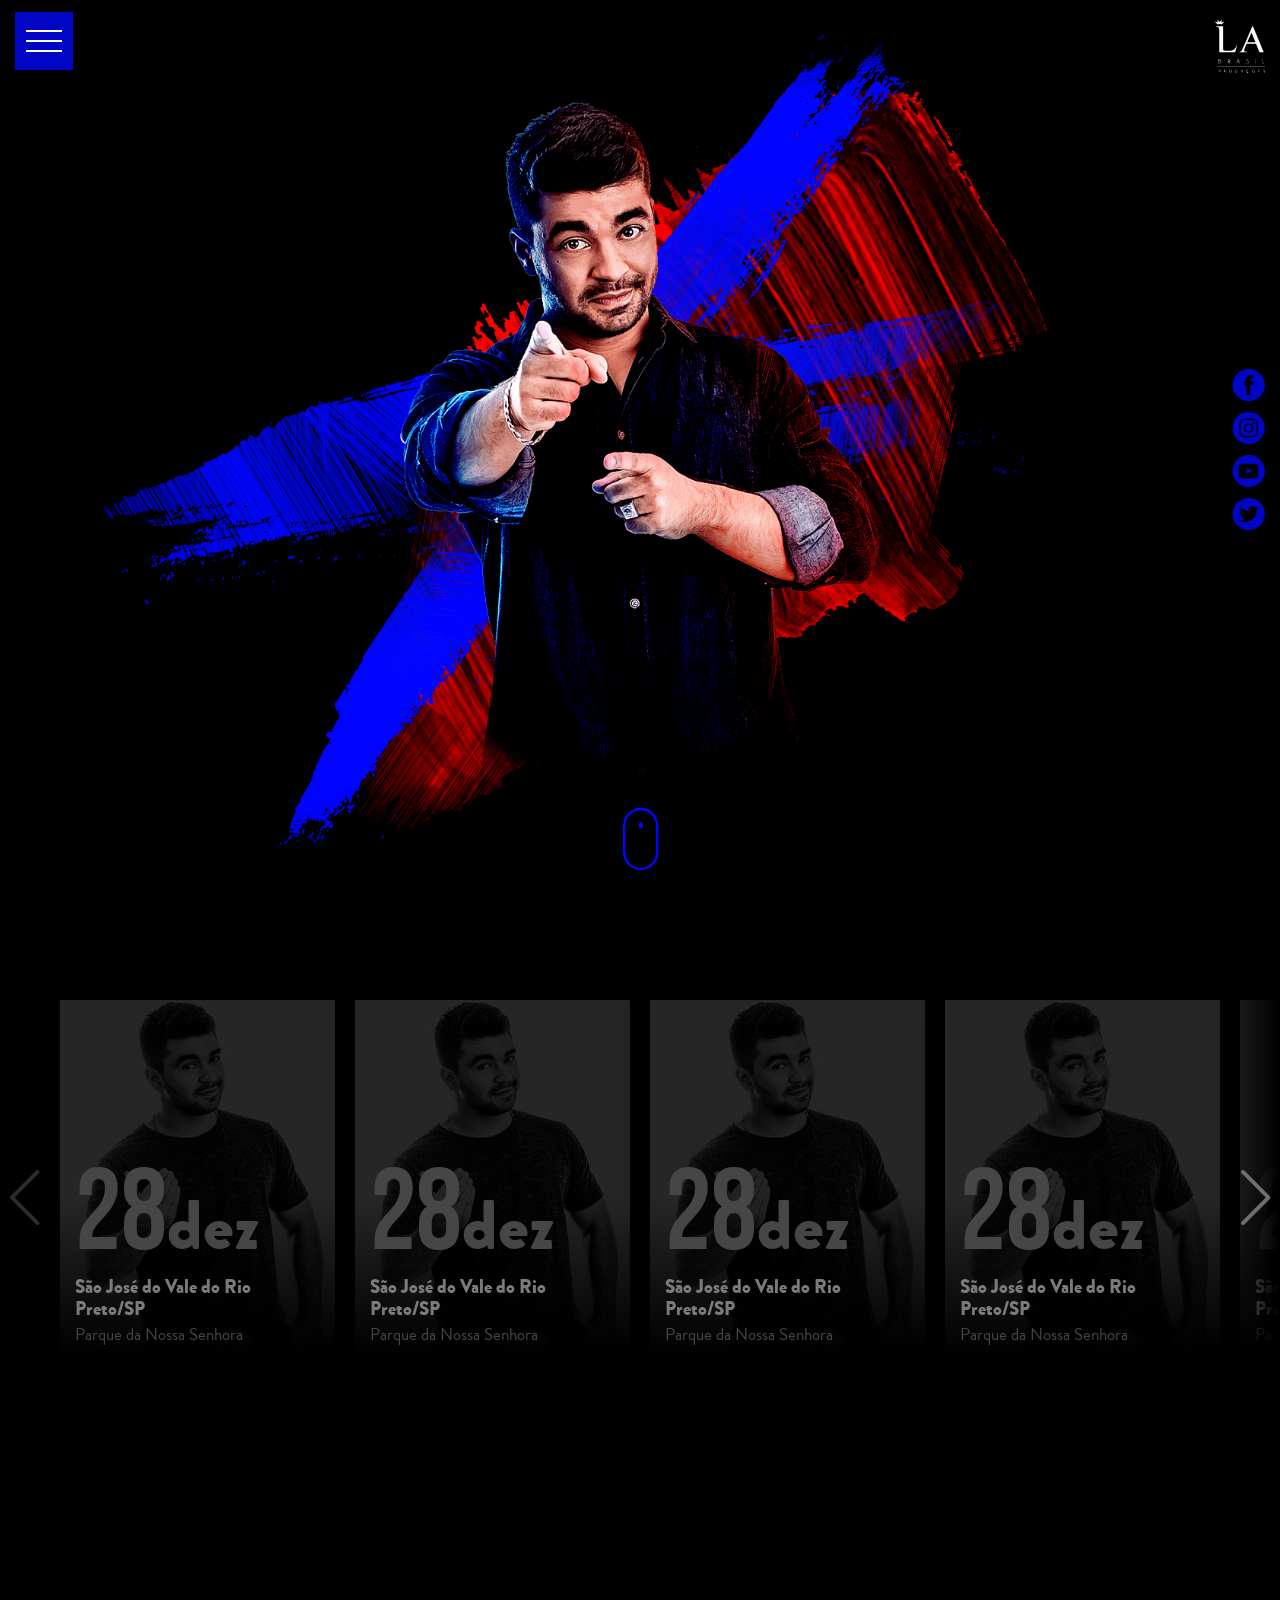
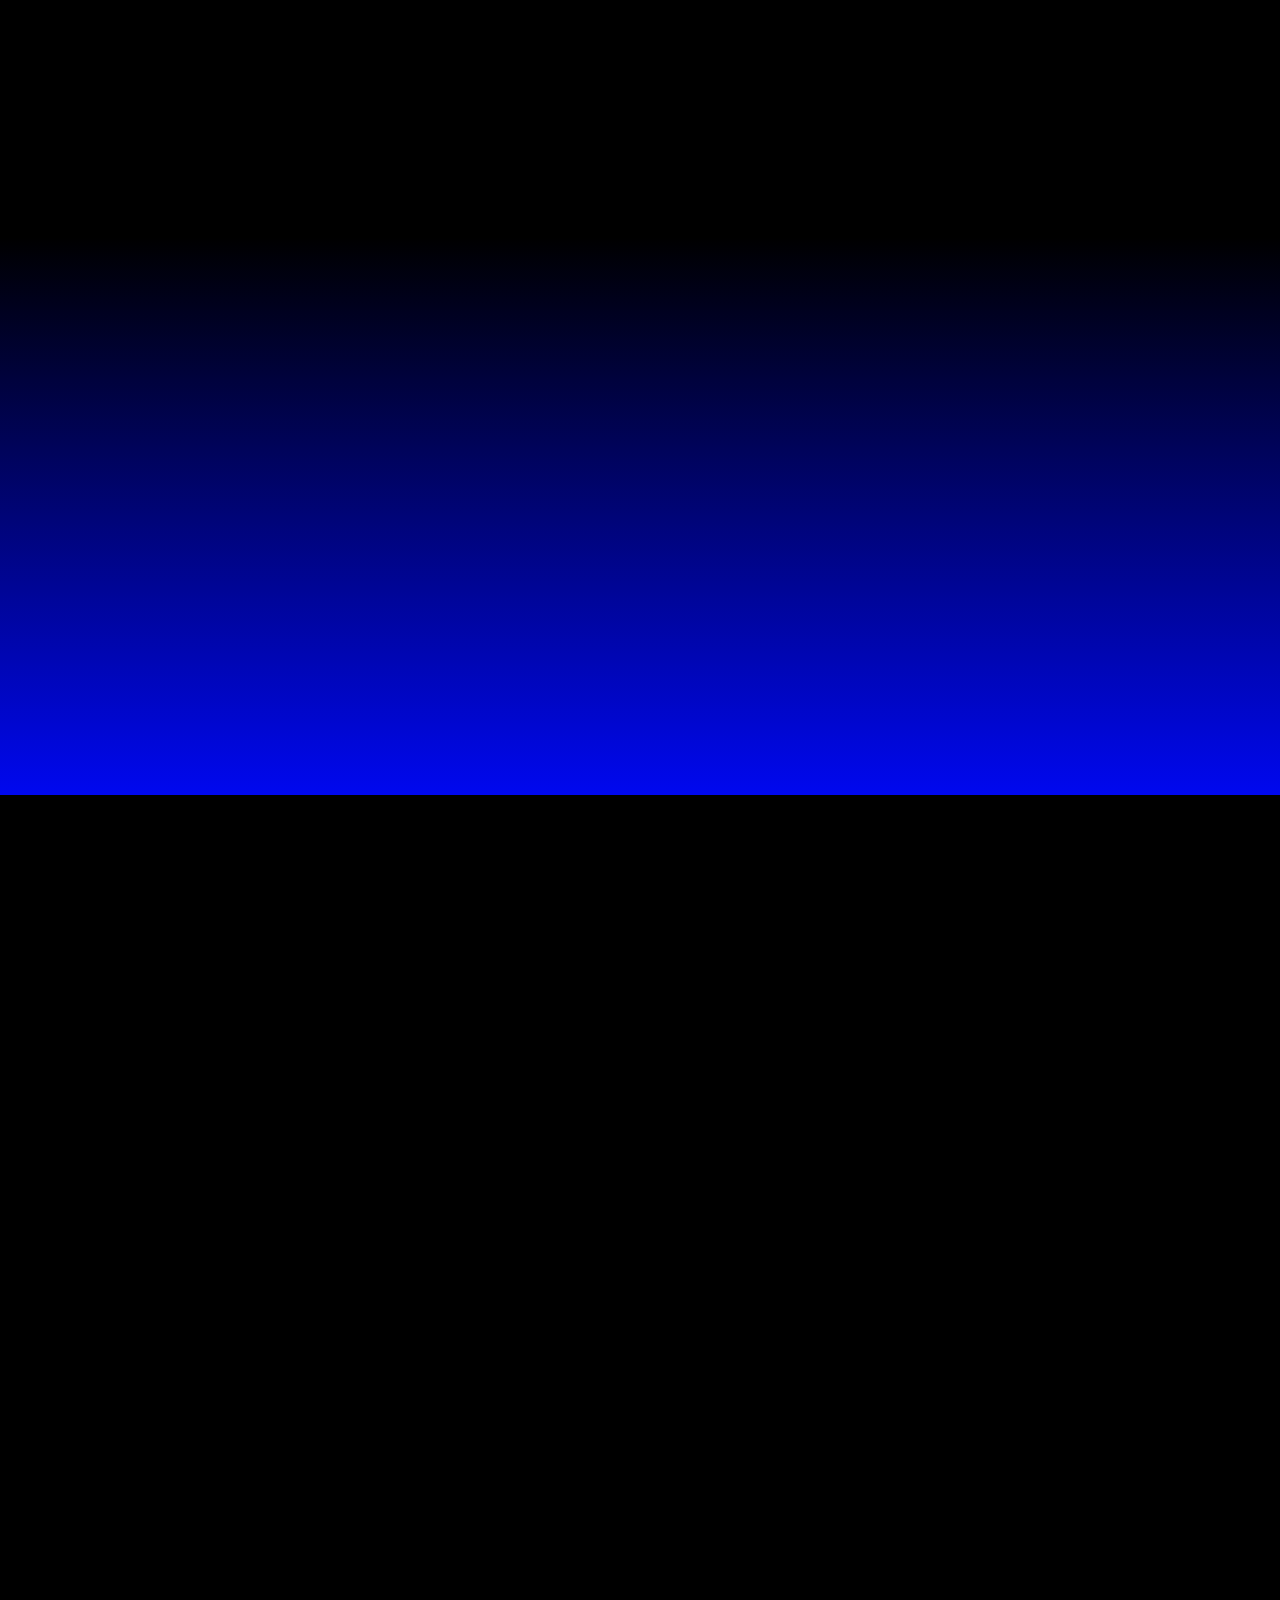
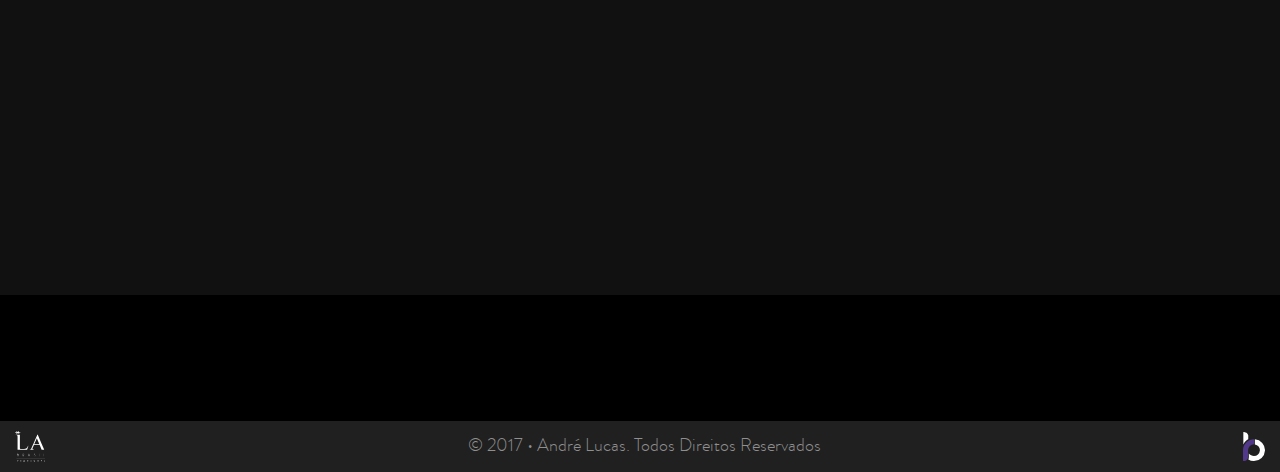
==== andre-lucas/index.html @ 820195cc "test" ====
<!DOCTYPE html>
<html lang="pt-br" itemscope itemtype="http://schema.org/WebPage">
  <head>
    <meta charset="utf-8">
    <meta http-equiv="X-UA-Compatible" content="IE=edge">
    <meta name="viewport" content="width=device-width, initial-scale=1, maximum-scale=1, minimum-scale=1, minimal-ui">
    <title>André Lucas </title>
    <meta name="description" content="Acesse e confira o novo site do André Lucas, aqui você encontra a agenda de shows, fotos, vídeos, músicas e muito mais!">
    <meta name="author" content="Abraham Carvalho">
    <meta name="generator" content="Acesse e confira o novo site do André Lucas, aqui você encontra a agenda de shows, fotos, vídeos, músicas e muito mais!">
    <meta property="og:type" content="website">
    <meta property="og:title" content="André Lucas">
    <meta property="og:description" content="Acesse e confira o novo site do André Lucas, aqui você encontra a agenda de shows, fotos, vídeos, músicas e muito mais!">
    <meta property="og:url" content="http://www.andrelucas.com.br">
    <meta property="og:image" content="http://www.andrelucas.com.br/assets/images/social.jpg">
    <meta property="twitter:card" content="summary_large_image">
    <meta property="twitter:title" content="André Lucas">
    <meta property="twitter:description" content="Acesse e confira o novo site do André Lucas, aqui você encontra a agenda de shows, fotos, vídeos, músicas e muito mais!">
    <meta property="twitter:url" content="http://www.andrelucas.com.br">
    <meta property="twitter:image" content="http://www.andrelucas.com.br/assets/images/social.jpg">
    <meta itemprop="name" content="André Lucas">
    <meta itemprop="description" content="Acesse e confira o novo site do André Lucas, aqui você encontra a agenda de shows, fotos, vídeos, músicas e muito mais!">
    <meta itemprop="image" content="http://www.andrelucas.com.br/assets/images/social.jpg">
    <link href="assets/images/touch/apple-touch-icon.png" rel="apple-touch-icon" sizes="180x180">
    <link href="assets/images/touch/favicon-32x32.png" rel="icon" type="image/png" sizes="32x32">
    <link href="assets/images/touch/favicon-194x194.png" rel="icon" type="image/png" sizes="194x194">
    <link href="assets/images/touch/android-chrome-192x192.png" rel="icon" type="image/png" sizes="192x192">
    <link href="assets/images/touch/favicon-16x16.png" rel="icon" type="image/png" sizes="16x16">
    <link href="assets/images/touch/safari-pinned-tab.svg" rel="mask-icon" color="#202020">
    <link href="manifest.json" rel="manifest">
    <meta name="msapplication-TileColor" content="#202020">
    <meta name="msapplication-tap-highlight" content="no">
    <meta name="msapplication-config" content="browserconfig.xml">
    <meta name="msapplication-TileImage" content="assets/images/touch/mstile-144x144.png">
    <meta name="theme-color" content="#202020">
    <meta name="application-name" content="André Lucas">
    <meta name="mobile-web-app-capable" content="yes">
    <meta name="format-detection" content="date=no">
    <meta name="format-detection" content="email=no">
    <meta name="format-detection" content="address=no">
    <meta name="format-detection" content="telephone=no">
    <meta name="apple-mobile-web-app-title" content="André Lucas">
    <meta name="apple-mobile-web-app-capable" content="yes">
    <meta name="apple-mobile-web-app-status-bar-style" content="black-translucent">
    <meta name="skype_toolbar" content="skype_toolbar_parser_compatible">
    <link href="assets/stylesheets/application.css" rel="stylesheet">
    <script type="application/ld+json">
      {
        "@context": "http://www.schema.org",
        "@type": "WebSite",
        "name": "André Lucas",
        "alternateName": "André Lucas",
        "url": "http://www.andrelucas.com.br"
      }
    </script>
  </head>
  <body>
    <h1 class="hidden">André Lucas</h1>
    <div class="alert"></div>
    <div class="navigation">
      <div class="navigation-menu"><span></span></div>
    </div>
    <header class="header">
      <div class="header__container">
        <nav>
          <h2 class="hidden">Menu</h2>
          <ul class="header-menu">
            <li><a class="header-menu__item" href="#hero">Início</a></li>
            <li><a class="header-menu__item" href="#agenda">Agenda</a></li>
            <li><a class="header-menu__item" href="#videos">Vídeos</a></li>
            <li><a class="header-menu__item" href="#musics">Músicas</a></li>
            <li><a class="header-menu__item" href="#about">Biografia</a></li>
            <li><a class="header-menu__item" href="#contact">Contato</a></li>
          </ul>
        </nav>
      </div>
    </header>
    <main class="main">
      <div class="hero" id="hero">
        <div class="hero__scroll icon-mouse"></div>
        <div class="hero__container">
          <div class="hero-partners wow fadeInDown"><a class="hero-partners__item" href="http://labrasilproducoes.com.br" target="_blank" title="LA Brasil Produções"><img src="assets/images/partners/la-brasil.svg" alt="LA Brasil Produções"></a></div>
          <div class="hero-social"><a class="hero-social__item icon-facebook-circle wow fadeInUp" href="https://www.facebook.com/AndreLucasOfficial" target="_blank" title="Facebook" data-wow-delay="200ms"></a><a class="hero-social__item icon-instagram-circle wow fadeInUp" href="https://www.instagram.com/andrelucascantor" target="_blank" title="Instagram" data-wow-delay="400ms"></a><a class="hero-social__item icon-youtube-play-circle wow fadeInUp" href="https://www.youtube.com/channel/UCBzSeNmkAx7mIOYJXDT1AiQ" target="_blank" title="Youtube" data-wow-delay="600ms"></a><a class="hero-social__item icon-twitter-circle wow fadeInUp" href="https://twitter.com/andrelucascantor" target="_blank" title="Twitter" data-wow-delay="800ms"></a></div>
          <div class="hero__scene" id="hero-scene"><img class="hero__avatar" src="assets/images/hero/hero-avatar.png" alt="André Lucas">
            <svg class="hero__logo" xmlns="http://www.w3.org/2000/svg" viewBox="0 0 354.62 150">
              <path d="M52,68.16V14c0-.26,0-.51,0-.77s.15-.57.54-.57l6.57.11c.4,0,.55.33.73.59q3.66,5.26,7.3,10.54l23.4,33.81a1.33,1.33,0,0,0,.51.56V13.92c0-1.15,0-1.15,1.16-1.15,2.5,0,5,0,7.49,0,.64,0,.84.19.84.84q0,31.88,0,63.75c0,.61-.18.83-.79.82q-3-.06-5.89,0a1.51,1.51,0,0,1-1.43-.75Q87.74,70.52,83,63.64L62,33.28c-.07-.11-.16-.22-.34-.46V77c0,1.13,0,1.13-1.15,1.13-4.6,0-9.21,0-13.81,0a1.3,1.3,0,0,1-1.42-1C42.85,71.35,40.4,65.51,38,59.66a1,1,0,0,0-1.14-.75q-10.83,0-21.65,0a1.06,1.06,0,0,0-1.14.76c-2.48,5.89-4.93,11.8-7.22,17.78-.08.2-.07.52-.35.54s-.31-.25-.43-.42C4.11,74.83,2.17,72.08.22,69.35a1,1,0,0,1-.11-1.1q6.5-16.44,13-32.9,2.84-7.2,5.67-14.4a1.58,1.58,0,0,0,0-1.28Q17.35,16.31,16,12.93c-.4-1-.4-1,.64-1,4,0,8,0,12,0a1.23,1.23,0,0,1,1.36.95q8.78,22.22,17.6,44.4l4.07,10.29c.08.21.17.42.26.64Zm-25.86-41c-.12.3-.18.42-.23.55q-3.9,10.83-7.81,21.66c-.22.61,0,.65.51.65,4.81,0,9.61,0,14.42,0,.87,0,.88,0,.6-.84q-2.73-8.06-5.47-16.1C27.55,31.18,26.89,29.26,26.18,27.19Z"></path>
              <path d="M105.15,45.51V14.05c0-1.15,0-1.15,1.16-1.15,8,0,15.92-.05,23.89,0a30.21,30.21,0,0,1,29.07,22.13,36.1,36.1,0,0,1,1.51,11.54c-.3,7.57-2.4,14.54-7.28,20.47a29.56,29.56,0,0,1-19,10.68,45.81,45.81,0,0,1-6.83.42H106.13c-1,0-1,0-1-1V45.51Zm9.59,0V67.57c0,1,0,1,.94,1h11.7a34.39,34.39,0,0,0,5.17-.27,20.57,20.57,0,0,0,15.2-9.91,24.37,24.37,0,0,0,2.47-20,21.24,21.24,0,0,0-20.55-15.81c-4.67-.07-9.35,0-14,0-.91,0-.91,0-.91.94Z"></path>
              <path d="M170.65,45.36V77.08c0,1.07,0,1.07-1.08,1.07h-7.35c-1.05,0-1.05,0-1.05-1V28.35c0-4.9,0-9.81,0-14.71,0-.59.12-.88.81-.88,8,0,16.07-.07,24.1.05,9.19.13,16.6,5.6,19.23,14.1a2.55,2.55,0,0,0,.19.33V13.89c0-1,0-1,1-1h37.9c1,0,1,0,1,1v7.56c0,1,0,1-1,1h-28c-1.1,0-1.1,0-1.1,1.12V39.72c0,.93,0,.93.92.93h27.54c1.1,0,1.1,0,1.1,1.13v7.56c0,.93,0,.94-.95.94h-27.6c-1,0-1,0-1,1,0,5.46,0,10.93,0,16.39,0,.71.19.91.9.91q14.16,0,28.31,0c1.07,0,1.07,0,1.07,1.09,0,2.54,0,5.09,0,7.64,0,.64-.16.9-.86.9q-23.12,0-46.24,0a1.22,1.22,0,0,1-1.07-.5Q187.15,65.24,177,52.84l-5.82-7.09A.85.85,0,0,0,170.65,45.36Zm0-11.69c0,3.48,0,7,0,10.43,0,.56.14.79.74.79,4.79,0,9.57,0,14.35,0a10.93,10.93,0,0,0,10.92-12.45,10.73,10.73,0,0,0-10.81-9.89c-4.81-.07-9.62,0-14.43,0-.64,0-.77.24-.77.83C170.66,26.76,170.65,30.22,170.65,33.67Zm34.8,6.48a20.93,20.93,0,0,1-4.47,7.5,20,20,0,0,1-10.64,5.83c-.73.16-.74.17-.25.76l14.37,17.1a4.19,4.19,0,0,0,1,1Z"></path>
              <path d="M233.38,0h5.67c.22,0,.52-.11.63.15s-.19.35-.33.48l-9.44,9a1.91,1.91,0,0,1-1.44.57c-2.45,0-4.9,0-7.35,0-.22,0-.51.11-.64-.15s.13-.42.25-.61q3-4.44,6-8.89a1.06,1.06,0,0,1,1-.51C229.59,0,231.48,0,233.38,0Z"></path>
              <path d="M150.75,141.23v1.25c0,2.05,0,4.11,0,6.16,0,.59-.15.84-.78.84q-16.26,0-32.51,0a1.16,1.16,0,0,1-1-.56q-2.84-4-5.7-8.06a1.92,1.92,0,0,1-.29-1.2V123.13q0-15.16,0-30.34a2.35,2.35,0,0,0-.57-1.65c-1.77-2.1-3.49-4.25-5.23-6.39-.13-.16-.39-.31-.3-.52s.42-.13.63-.13h14c1,0,1,0,1,1v43.93c0,3.32,0,6.63,0,9.95,0,.71.22.91.93.91,9.38,0,18.77,0,28.16,0,.22,0,.53.12.65-.1s-.15-.41-.27-.6a15.55,15.55,0,0,1-2.47-8c-.25-11.33-.05-22.65-.11-34,0-1.64,0-3.27,0-4.91a2.08,2.08,0,0,0-.53-1.46c-1.71-2-3.4-4-5.08-6.07-.14-.17-.41-.33-.29-.58s.38-.12.58-.12c4.83,0,9.67,0,14.5,0,.58,0,.79.2.78.77,0,1.47,0,2.94,0,4.42,0,13.42,0,26.85,0,40.28a9.31,9.31,0,0,0,4.25,8,16.42,16.42,0,0,0,8.09,2.86,18.38,18.38,0,0,0,10.89-2.11,10.52,10.52,0,0,0,5.08-5.39,8.32,8.32,0,0,0,.54-3.09q0-22.31,0-44.63c0-1.15,0-1.15,1.14-1.15,2.54,0,5.09,0,7.63,0,.63,0,.86.18.86.83,0,15.22,0,30.45,0,45.68,0,6.06-2.95,10.74-7.71,14.32a26.11,26.11,0,0,1-12.88,4.86,29,29,0,0,1-16-2.54,21,21,0,0,1-7.42-5.62C151.12,141.47,151.05,141.29,150.75,141.23Z"></path>
              <path d="M227.82,149.79a30.2,30.2,0,0,1-22.62-9.74A33.14,33.14,0,0,1,196.1,121a33.69,33.69,0,0,1,16.53-33.33,30.08,30.08,0,0,1,12.68-3.85,31.76,31.76,0,0,1,15.78,2.64,29.61,29.61,0,0,1,14.36,13.9c.31.6.58,1.22.88,1.83a.51.51,0,0,1-.22.76c-2.3,1.51-4.6,3-6.9,4.55-.49.32-.59,0-.73-.35a23,23,0,0,0-2.92-5.49,20.26,20.26,0,0,0-13.25-8A21.33,21.33,0,0,0,219,95.09a23.94,23.94,0,0,0-7.19,38.14,21,21,0,0,0,13.05,6.87c10.1,1.28,20-3.59,24.06-14,.56-1.47.19-1.3,1.92-1.31h7.08c.85,0,.89,0,.65.89-2.58,9.21-7.8,16.36-16.4,20.81a29.8,29.8,0,0,1-11,3.19C230.06,149.75,228.94,149.75,227.82,149.79Z"></path>
              <path d="M279.28,83.12c2,0,4,0,6,0a1.12,1.12,0,0,1,1.23.84q7.74,19.61,15.52,39.19,5,12.66,10,25.33c.35.87.34.88-.6.88-2.78,0-5.55,0-8.33,0a1.14,1.14,0,0,1-1.25-.82c-2.42-5.9-4.88-11.77-7.31-17.66a1.06,1.06,0,0,0-1.13-.78q-10.83,0-21.65,0a1.06,1.06,0,0,0-1.15.75c-2.48,5.89-4.92,11.8-7.22,17.77-.08.21-.08.53-.35.56s-.35-.28-.48-.46c-1.9-2.68-3.79-5.38-5.71-8.05a1.25,1.25,0,0,1-.15-1.36q8.39-21.23,16.74-42.47c.6-1.52,1.18-3,1.8-4.56a1.84,1.84,0,0,0,0-1.54c-.92-2.22-1.81-4.45-2.71-6.68-.37-.92-.35-.94.61-.94Zm3.5,15.22c-.34,1-.62,1.72-.9,2.49q-3.53,9.81-7.07,19.62c-.27.74-.24.78.56.78h14.42c.75,0,.77,0,.53-.75l-3.75-11Z"></path>
              <path d="M329.05,149.9a26,26,0,0,1-16.66-6.61,17.61,17.61,0,0,1-3.92-5.07.73.73,0,0,1,.23-1.07q3.56-2.85,7.07-5.74c.39-.33.62-.37.72.21.55,3.19,2.63,5.17,5.3,6.65a17.41,17.41,0,0,0,7.29,2A17.74,17.74,0,0,0,340,137.77a10.33,10.33,0,0,0,4.35-4.88,8.28,8.28,0,0,0,.07-5.9,6,6,0,0,0-3.16-3.31,18.84,18.84,0,0,0-6.36-1.8c-4.28-.58-8.59-.88-12.81-1.83a21.66,21.66,0,0,1-9.57-4.42,14.34,14.34,0,0,1-5-8.46,19,19,0,0,1,.82-11.07,19.32,19.32,0,0,1,10.33-10.26,27.57,27.57,0,0,1,10.43-2.46,25.91,25.91,0,0,1,15.32,3.74,18.32,18.32,0,0,1,5.22,5c.29.42.33.7-.1,1.05-2.15,1.76-4.28,3.55-6.42,5.33-.27.22-.5.44-.76,0a10.14,10.14,0,0,0-5.88-4.69,18.14,18.14,0,0,0-15.46,1.44,8.41,8.41,0,0,0-4,9.93,6.77,6.77,0,0,0,4.06,4.43,21.29,21.29,0,0,0,6.83,1.7,88.36,88.36,0,0,1,12.41,2.1,23.59,23.59,0,0,1,8.16,3.75,14.24,14.24,0,0,1,5.77,9.27A17.34,17.34,0,0,1,351,140.68a22.67,22.67,0,0,1-8.33,6.48A31.18,31.18,0,0,1,329.05,149.9Z"></path>
            </svg>
          </div>
        </div>
      </div>
      <section class="agenda" id="agenda">
        <h2 class="hidden">Agenda</h2>
        <div class="agenda__container">
          <div class="agenda-list swiper-container">
            <div class="swiper-wrapper">
              <div class="agenda-list__item swiper-slide">
                <div class="agenda-list__item-info">
                  <div class="agenda-list__item-date"><span>28</span>dez</div>
                  <h3 class="agenda-list__item-address">São José do Vale do Rio Preto/SP</h3>
                  <h4 class="agenda-list__item-local">Parque da Nossa Senhora</h4>
                </div>
              </div>
              <div class="agenda-list__item swiper-slide">
                <div class="agenda-list__item-info">
                  <div class="agenda-list__item-date"><span>28</span>dez</div>
                  <h3 class="agenda-list__item-address">São José do Vale do Rio Preto/SP</h3>
                  <h4 class="agenda-list__item-local">Parque da Nossa Senhora</h4>
                </div>
              </div>
              <div class="agenda-list__item swiper-slide">
                <div class="agenda-list__item-info">
                  <div class="agenda-list__item-date"><span>28</span>dez</div>
                  <h3 class="agenda-list__item-address">São José do Vale do Rio Preto/SP</h3>
                  <h4 class="agenda-list__item-local">Parque da Nossa Senhora</h4>
                </div>
              </div>
              <div class="agenda-list__item swiper-slide">
                <div class="agenda-list__item-info">
                  <div class="agenda-list__item-date"><span>28</span>dez</div>
                  <h3 class="agenda-list__item-address">São José do Vale do Rio Preto/SP</h3>
                  <h4 class="agenda-list__item-local">Parque da Nossa Senhora</h4>
                </div>
              </div>
              <div class="agenda-list__item swiper-slide">
                <div class="agenda-list__item-info">
                  <div class="agenda-list__item-date"><span>28</span>dez</div>
                  <h3 class="agenda-list__item-address">São José do Vale do Rio Preto/SP</h3>
                  <h4 class="agenda-list__item-local">Parque da Nossa Senhora</h4>
                </div>
              </div>
              <div class="agenda-list__item swiper-slide">
                <div class="agenda-list__item-info">
                  <div class="agenda-list__item-date"><span>28</span>dez</div>
                  <h3 class="agenda-list__item-address">São José do Vale do Rio Preto/SP</h3>
                  <h4 class="agenda-list__item-local">Parque da Nossa Senhora</h4>
                </div>
              </div>
              <div class="agenda-list__item swiper-slide">
                <div class="agenda-list__item-info">
                  <div class="agenda-list__item-date"><span>28</span>dez</div>
                  <h3 class="agenda-list__item-address">São José do Vale do Rio Preto/SP</h3>
                  <h4 class="agenda-list__item-local">Parque da Nossa Senhora</h4>
                </div>
              </div>
              <div class="agenda-list__item swiper-slide">
                <div class="agenda-list__item-info">
                  <div class="agenda-list__item-date"><span>28</span>dez</div>
                  <h3 class="agenda-list__item-address">São José do Vale do Rio Preto/SP</h3>
                  <h4 class="agenda-list__item-local">Parque da Nossa Senhora</h4>
                </div>
              </div>
              <div class="agenda-list__item swiper-slide">
                <div class="agenda-list__item-info">
                  <div class="agenda-list__item-date"><span>28</span>dez</div>
                  <h3 class="agenda-list__item-address">São José do Vale do Rio Preto/SP</h3>
                  <h4 class="agenda-list__item-local">Parque da Nossa Senhora</h4>
                </div>
              </div>
              <div class="agenda-list__item swiper-slide">
                <div class="agenda-list__item-info">
                  <div class="agenda-list__item-date"><span>28</span>dez</div>
                  <h3 class="agenda-list__item-address">São José do Vale do Rio Preto/SP</h3>
                  <h4 class="agenda-list__item-local">Parque da Nossa Senhora</h4>
                </div>
              </div>
              <div class="agenda-list__item swiper-slide">
                <div class="agenda-list__item-info">
                  <div class="agenda-list__item-date"><span>28</span>dez</div>
                  <h3 class="agenda-list__item-address">São José do Vale do Rio Preto/SP</h3>
                  <h4 class="agenda-list__item-local">Parque da Nossa Senhora</h4>
                </div>
              </div>
              <div class="agenda-list__item swiper-slide">
                <div class="agenda-list__item-info">
                  <div class="agenda-list__item-date"><span>28</span>dez</div>
                  <h3 class="agenda-list__item-address">São José do Vale do Rio Preto/SP</h3>
                  <h4 class="agenda-list__item-local">Parque da Nossa Senhora</h4>
                </div>
              </div>
            </div>
          </div>
          <div class="agenda-list__nav agenda-list__nav--prev icon-arrow-left"></div>
          <div class="agenda-list__nav agenda-list__nav--next icon-arrow-right"></div>
        </div>
      </section>
      <section class="videos" id="videos">
        <h2 class="hidden">Vídeos</h2>
        <div class="videos__bg"></div>
        <div class="videos__container">
          <div class="videos__box">
            <div class="videos__wrapper">
              <iframe class="videos__player wow zoomIn" width="480" height="190" src="https://www.youtube.com/embed/96FFv6Y1xug?showinfo=0&amp;rel=0" allowfullscreen></iframe>
            </div>
            <div class="videos-share">
              <div class="videos-share__item"><img class="videos-share__item-image wow fadeInDown" src="assets/images/videos/videos-brush.png" alt="brush">
                <div class="videos-share__item-box">
                  <div class="videos-share__item-text wow fadeInUp" data-wow-delay="400ms">Compartilhar</div><a class="videos-share__item-link icon-facebook wow fadeInUp" href="https://www.facebook.com/sharer/sharer.php?u=https://www.youtube.com/watch?v=96FFv6Y1xug" onclick="window.open(this.href, 'facebook-share', 'width=560,height=530');return false;" title="Facebook" data-wow-delay="500ms"></a><a class="videos-share__item-link icon-twitter wow fadeInUp" href="https://twitter.com/intent/tweet?url=https://www.youtube.com/watch?v=96FFv6Y1xug" onclick="window.open(this.href, 'twitter-share', 'width=560,height=530');return false;" title="Twitter" data-wow-delay="700ms"></a>
                </div>
              </div>
              <div class="videos-share__item"><img class="videos-share__item-image wow fadeInDown" src="assets/images/videos/videos-brush.png" alt="brush">
                <div class="videos-share__item-box">
                  <div class="videos-share__item-text wow fadeInUp" data-wow-delay="400ms">Inscrever-se</div><a class="videos-share__item-link icon-youtube-play wow fadeInUp" href="https://www.youtube.com/channel/UCBzSeNmkAx7mIOYJXDT1AiQ?sub_confirmation=1" target="_blank" title="Youtube" data-wow-delay="500ms"></a>
                </div>
              </div>
            </div>
          </div>
        </div>
      </section>
      <section class="musics" id="musics">
        <div class="musics__bg"></div>
        <div class="musics__container">
          <div class="musics__row">
            <div class="musics__scene"><img class="musics__brush wow zoomIn" src="assets/images/musics/musics-brush.png" alt="brush" data-wow-delay="200ms">
              <div class="musics__wrapper wow zoomIn">
                <h2 class="musics__title">Músicas</h2>
                <div class="musics-albums swiper-container">
                  <div class="swiper-wrapper">
                    <div class="musics-albums__item swiper-slide"><img class="musics-albums__item-image" src="assets/images/musics/musics-avatar.jpg" alt="André Lucas">
                      <div class="musics-albums__item-info">
                        <h3 class="musics-albums__item-title">Modo Avião</h3>
                        <div class="musics-albums__item-year">2017</div>
                      </div>
                    </div>
                    <div class="musics-albums__item swiper-slide"><img class="musics-albums__item-image" src="assets/images/musics/musics-avatar.jpg" alt="André Lucas">
                      <div class="musics-albums__item-info">
                        <h3 class="musics-albums__item-title">Modo Avião</h3>
                        <div class="musics-albums__item-year">2017</div>
                      </div>
                    </div>
                    <div class="musics-albums__item swiper-slide"><img class="musics-albums__item-image" src="assets/images/musics/musics-avatar.jpg" alt="André Lucas">
                      <div class="musics-albums__item-info">
                        <h3 class="musics-albums__item-title">Modo Avião</h3>
                        <div class="musics-albums__item-year">2017</div>
                      </div>
                    </div>
                    <div class="musics-albums__item swiper-slide"><img class="musics-albums__item-image" src="assets/images/musics/musics-avatar.jpg" alt="André Lucas">
                      <div class="musics-albums__item-info">
                        <h3 class="musics-albums__item-title">Modo Avião</h3>
                        <div class="musics-albums__item-year">2017</div>
                      </div>
                    </div>
                  </div>
                  <div class="musics-albums__nav musics-albums__nav--prev icon-arrow-left"></div>
                  <div class="musics-albums__nav musics-albums__nav--next icon-arrow-right"></div>
                </div>
              </div>
            </div>
            <div class="musics__box wow fadeInRight">
              <div class="musics-playlist swiper-container">
                <div class="swiper-wrapper">
                  <div class="musics-playlist__item swiper-slide">
                    <div class="musics-list"><a class="musics-list__item" href="#" target="_blank">São Jose Do Vale do Rio Preto</a><a class="musics-list__item" href="#" target="_blank">São Jose Do Vale do Rio Preto</a><a class="musics-list__item" href="#" target="_blank">São Jose Do Vale do Rio Preto</a><a class="musics-list__item" href="#" target="_blank">São Jose Do Vale do Rio Preto</a><a class="musics-list__item" href="#" target="_blank">São Jose Do Vale do Rio Preto</a><a class="musics-list__item" href="#" target="_blank">São Jose Do Vale do Rio Preto</a><a class="musics-list__item" href="#" target="_blank">São Jose Do Vale do Rio Preto</a><a class="musics-list__item" href="#" target="_blank">São Jose Do Vale do Rio Preto</a><a class="musics-list__item" href="#" target="_blank">São Jose Do Vale do Rio Preto</a><a class="musics-list__item" href="#" target="_blank">São Jose Do Vale do Rio Preto</a><a class="musics-list__item" href="#" target="_blank">São Jose Do Vale do Rio Preto</a><a class="musics-list__item" href="#" target="_blank">São Jose Do Vale do Rio Preto</a>
                    </div>
                  </div>
                  <div class="musics-playlist__item swiper-slide">
                    <div class="musics-list"><a class="musics-list__item" href="#" target="_blank">São Jose Do Vale do Rio Preto</a><a class="musics-list__item" href="#" target="_blank">São Jose Do Vale do Rio Preto</a><a class="musics-list__item" href="#" target="_blank">São Jose Do Vale do Rio Preto</a><a class="musics-list__item" href="#" target="_blank">São Jose Do Vale do Rio Preto</a><a class="musics-list__item" href="#" target="_blank">São Jose Do Vale do Rio Preto</a><a class="musics-list__item" href="#" target="_blank">São Jose Do Vale do Rio Preto</a><a class="musics-list__item" href="#" target="_blank">São Jose Do Vale do Rio Preto</a><a class="musics-list__item" href="#" target="_blank">São Jose Do Vale do Rio Preto</a><a class="musics-list__item" href="#" target="_blank">São Jose Do Vale do Rio Preto</a><a class="musics-list__item" href="#" target="_blank">São Jose Do Vale do Rio Preto</a><a class="musics-list__item" href="#" target="_blank">São Jose Do Vale do Rio Preto</a><a class="musics-list__item" href="#" target="_blank">São Jose Do Vale do Rio Preto</a>
                    </div>
                  </div>
                  <div class="musics-playlist__item swiper-slide">
                    <div class="musics-list"><a class="musics-list__item" href="#" target="_blank">Modo Avião</a><a class="musics-list__item" href="#" target="_blank">Modo Avião</a><a class="musics-list__item" href="#" target="_blank">Modo Avião</a><a class="musics-list__item" href="#" target="_blank">Modo Avião</a><a class="musics-list__item" href="#" target="_blank">Modo Avião</a><a class="musics-list__item" href="#" target="_blank">Modo Avião</a>
                    </div>
                  </div>
                  <div class="musics-playlist__item swiper-slide">
                    <div class="musics-list"><a class="musics-list__item" href="#" target="_blank">Modo Avião</a><a class="musics-list__item" href="#" target="_blank">Modo Avião</a><a class="musics-list__item" href="#" target="_blank">Modo Avião</a><a class="musics-list__item" href="#" target="_blank">Modo Avião</a><a class="musics-list__item" href="#" target="_blank">Modo Avião</a><a class="musics-list__item" href="#" target="_blank">Modo Avião</a>
                    </div>
                  </div>
                </div>
              </div>
            </div>
          </div>
          <div class="platforms"><a class="platforms__item icon-spotify wow fadeInUp" href="#" target="_blank" title="Spotify" data-wow-delay="200ms"></a><a class="platforms__item icon-google-play wow fadeInUp" href="#" target="_blank" title="GooglePlay Music" data-wow-delay="400ms"></a><a class="platforms__item icon-apple-music wow fadeInUp" href="#" target="_blank" title="Apple Music" data-wow-delay="600ms"></a><a class="platforms__item icon-deezer wow fadeInUp" href="#" target="_blank" title="Deezer" data-wow-delay="800ms"></a></div>
        </div>
      </section>
      <section class="about" id="about">
        <div class="about__container">
          <div class="about-links wow fadeInUp"><a class="about-links__item is-active" href="#tab-01">Início</a><a class="about-links__item" href="#tab-02">Parcerias</a><a class="about-links__item" href="#tab-03">Modo Avião</a></div>
          <div class="about-tabs wow fadeInUp">
            <div class="about-tabs__item is-active" id="tab-01">
              <h2 class="about-tabs__item-title">Biografia</h2>
              <p class="about-tabs__item-description">Lorem ipsum dolor sit amet, consectetur adipiscing elit, do eiusmod tempor incididunt ut labore et dolore magna aliqua. Ut enim ad minim veniam, quis nostrud exercitation ullamco laboris nisi ut aliquip ex ea commodo consequat. Duis aute irure dolor in reprehenderit in voluptate velit esse cillum dolore eu fugiat nulla pariatur. Excepteur sint occaecat cupidatat non proident, sunt in culpa qui officia deserunt mollit anim id est laborum.</p>
            </div>
            <div class="about-tabs__item" id="tab-02">
              <h2 class="about-tabs__item-title">Parcerias</h2>
              <p class="about-tabs__item-description">Lorem ipsum dolor sit amet, consectetur adipiscing elit, do eiusmod tempor incididunt ut labore et dolore magna aliqua. Ut enim ad minim veniam, quis nostrud exercitation ullamco laboris nisi ut aliquip ex ea commodo consequat.<br><br> Duis aute irure dolor in reprehenderit in voluptate velit esse cillum dolore eu fugiat nulla pariatur.<br><br> Excepteur sint occaecat cupidatat non proident, sunt in culpa qui officia deserunt mollit anim id est laborum.</p>
            </div>
            <div class="about-tabs__item" id="tab-03">
              <h2 class="about-tabs__item-title">Modo Avião</h2>
              <p class="about-tabs__item-description">Lorem ipsum dolor sit amet, consectetur adipiscing elit, do eiusmod tempor incididunt ut labore et dolore magna aliqua. Ut enim ad minim veniam, quis nostrud exercitation ullamco laboris nisi ut aliquip ex ea commodo consequat.<br><br> Duis aute irure dolor in reprehenderit in voluptate velit esse cillum dolore eu fugiat nulla pariatur.<br><br> Excepteur sint occaecat cupidatat non proident, sunt in culpa qui officia deserunt mollit anim id est laborum. Lorem ipsum dolor sit amet, consectetur adipiscing elit, do eiusmod tempor incididunt ut labore et dolore magna aliqua.<br><br> Ut enim ad minim veniam, quis nostrud exercitation ullamco laboris nisi ut aliquip ex ea commodo consequat. Duis aute irure dolor in reprehenderit in voluptate velit esse cillum dolore eu fugiat nulla pariatur.<br><br> Excepteur sint occaecat cupidatat non proident, sunt in culpa qui officia deserunt mollit anim id est laborum.<br><br> Excepteur sint occaecat cupidatat non proident, sunt in culpa qui officia deserunt mollit anim id est laborum.</p>
            </div>
          </div>
          <div class="about__scene"><img class="about__brush-01 wow fadeInSmallLeft" src="assets/images/about/about-brush-01.png" alt="brush 01"><img class="about__brush-02 wow fadeInSmallRight" src="assets/images/about/about-brush-02.png" alt="brush 02"><img class="about__avatar wow fadeInSmallUp" src="assets/images/about/about-avatar.png" alt="André Lucas"></div>
        </div>
      </section>
      <section class="contact" id="contact">
        <div class="contact__bg"></div>
        <div class="contact__container">
          <div class="contact__wrapper">
            <div class="contact__box">
              <div class="contact-info wow fadeInSmallUp">
                <div class="contact-info__item">
                  <div class="contact-info__item-title">Escritório</div>
                  <div class="contact-info__item-box"><a class="contact-info__item-link" href="tel:4381200000">(43) 8120 0000</a><a class="contact-info__item-link" href="mailto:contato@andrelucas.com.br">contato@andrelucas.com.br</a></div>
                </div>
                <div class="contact-info__item">
                  <div class="contact-info__item-title">Imprensa</div>
                  <div class="contact-info__item-box"><a class="contact-info__item-link" href="tel:4381200003">(43) 8120 0003</a><a class="contact-info__item-link" href="mailto:imprensa@andrelucas.com.br">imprensa@andrelucas.com.br</a></div>
                </div>
              </div>
            </div>
            <div class="contact__box">
              <h2 class="contact__title wow fadeInSmallUp">Contato</h2>
              <form class="contact__form" action="#">
                <input class="contact__form-input wow fadeInSmallUp" type="text" name="nome" placeholder="Nome" data-wow-delay="100ms" required>
                <input class="contact__form-input wow fadeInSmallUp" type="email" name="email" placeholder="Email" data-wow-delay="200ms" required>
                <input class="contact__form-input tel wow fadeInSmallUp" type="tel" name="telefone" placeholder="Telefone" data-wow-delay="300ms" required>
                <select class="contact__form-select contact__form-select--6 state wow fadeInSmallUp" name="estado" data-wow-delay="400ms" required>
                  <option value>Estado</option>
                  <option value="AC">AC</option>
                  <option value="AL">AL</option>
                  <option value="AM">AM</option>
                  <option value="AP">AP</option>
                  <option value="BA">BA</option>
                  <option value="CE">CE</option>
                  <option value="DF">DF</option>
                  <option value="ES">ES</option>
                  <option value="GO">GO</option>
                  <option value="MA">MA</option>
                  <option value="MG">MG</option>
                  <option value="MS">MS</option>
                  <option value="MT">MT</option>
                  <option value="PA">PA</option>
                  <option value="PB">PB</option>
                  <option value="PE">PE</option>
                  <option value="PI">PI</option>
                  <option value="PR">PR</option>
                  <option value="RJ">RJ</option>
                  <option value="RN">RN</option>
                  <option value="RO">RO</option>
                  <option value="RR">RR</option>
                  <option value="RS">RS</option>
                  <option value="SC">SC</option>
                  <option value="SE">SE</option>
                  <option value="SP">SP</option>
                  <option value="TO">TO</option>
                </select>
                <select class="contact__form-select contact__form-select--6 city wow fadeInSmallUp" name="cidade" data-wow-delay="400ms" required>
                  <option value>Cidade</option>
                </select>
                <textarea class="contact__form-textarea wow fadeInSmallUp" name="mensagem" placeholder="Mensagem" data-wow-delay="450ms" required></textarea>
                <button class="contact__form-button wow zoomIn" type="submit" data-wow-duration="700ms" data-wow-delay="700ms">Enviar</button>
              </form>
            </div>
          </div>
        </div>
      </section>
    </main>
    <section class="materials" id="materials">
      <div class="materials__container">
        <h2 class="materials__title wow fadeInUp">Materiais para<br> Download</h2>
        <div class="materials-list"><a class="materials-list__item wow fadeInUp" href="#" data-wow-delay="200ms" download>
            <div class="materials-list__item-icon"><i class="icon-document"></i></div>
            <h3 class="materials-list__item-title">Contratantes</h3></a><a class="materials-list__item wow fadeInUp" href="#" data-wow-delay="400ms" download>
            <div class="materials-list__item-icon"><i class="icon-megaphone"></i></div>
            <h3 class="materials-list__item-title">Imprensa</h3></a><a class="materials-list__item wow fadeInUp" href="#" data-wow-delay="600ms" download>
            <div class="materials-list__item-icon"><i class="icon-radio"></i></div>
            <h3 class="materials-list__item-title">Rádio</h3></a></div>
      </div>
    </section>
    <div class="copyright">
      <div class="copyright__container"><a class="copyright__link" href="http://labrasilproducoes.com.br" target="_blank" title="LA Brasil Produções"><img src="assets/images/partners/la-brasil.svg" alt="LA Brasil Produções"></a>
        <p class="copyright__text">© 2017 • André Lucas. Todos Direitos Reservados</p><a class="copyright__link copyright__link--small" href="https://www.linkedin.com/in/rafaelaborges" target="_blank" title="Rafaela Borges"><img src="assets/images/partners/rafaela-borges.svg" alt="Rafaela Borges"></a>
      </div>
    </div>
    <script async defer src="assets/javascripts/application.js"></script>
    <script>
      (function(i,s,o,g,r,a,m){i['GoogleAnalyticsObject']=r;i[r]=i[r]||function(){
      (i[r].q=i[r].q||[]).push(arguments)},i[r].l=1*new Date();a=s.createElement(o),
      m=s.getElementsByTagName(o)[0];a.async=1;a.src=g;m.parentNode.insertBefore(a,m)
      })(window,document,'script','https://www.google-analytics.com/analytics.js','ga');
      ga('create', 'UA-XXXXX-Y', 'auto');
      ga('send', 'pageview');
    </script>
  </body>
</html>
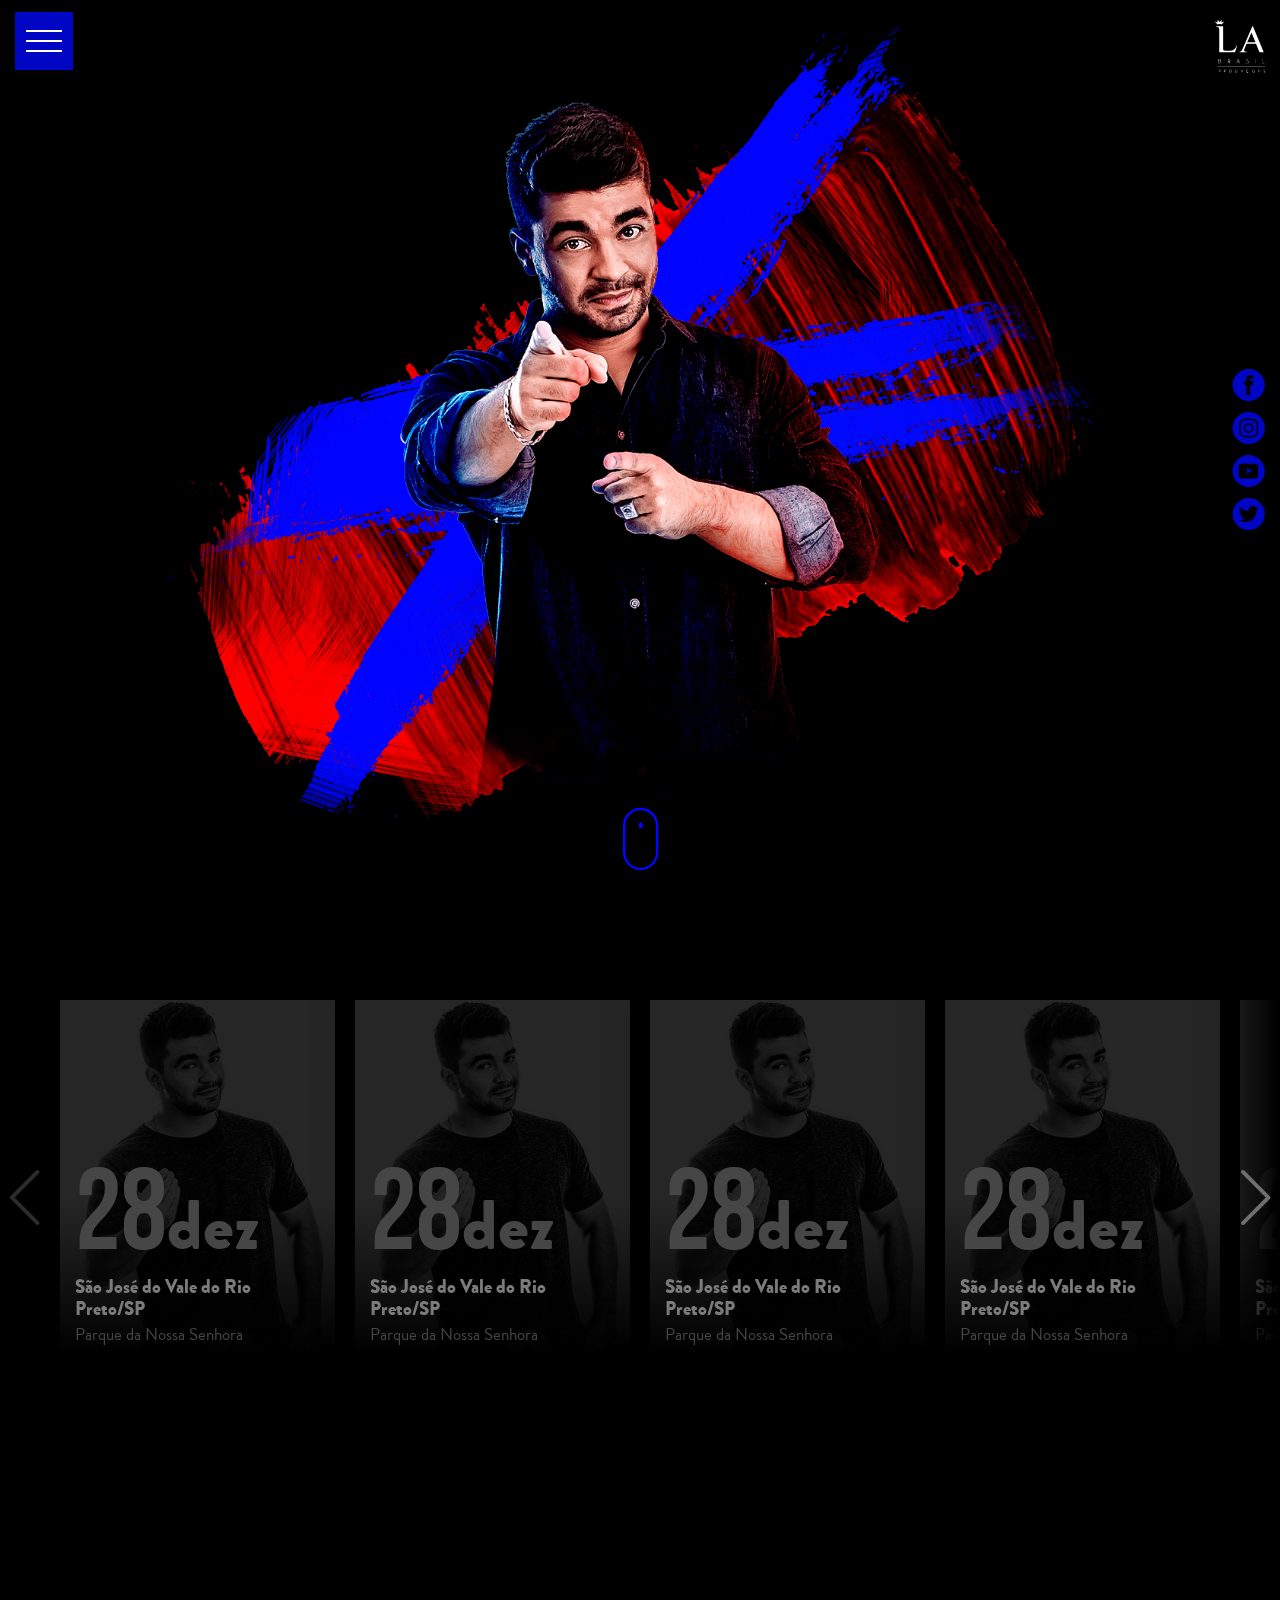
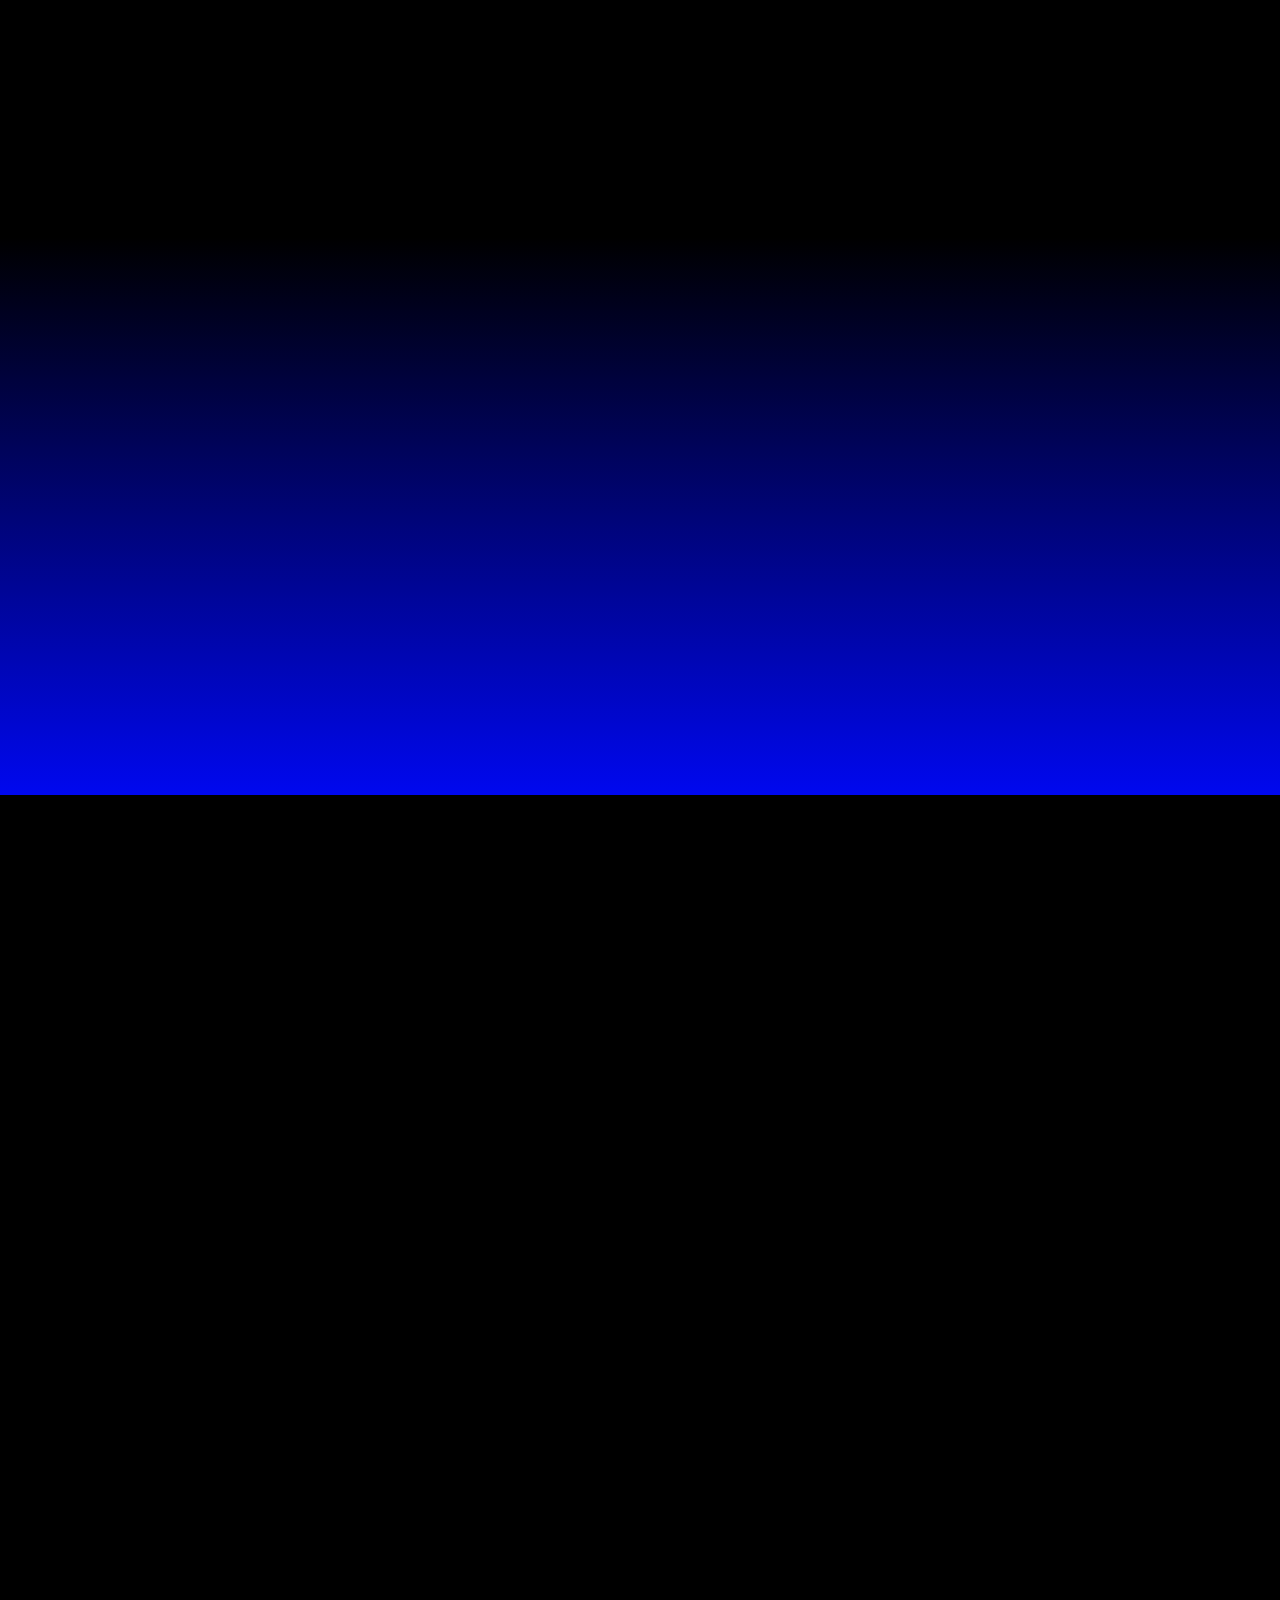
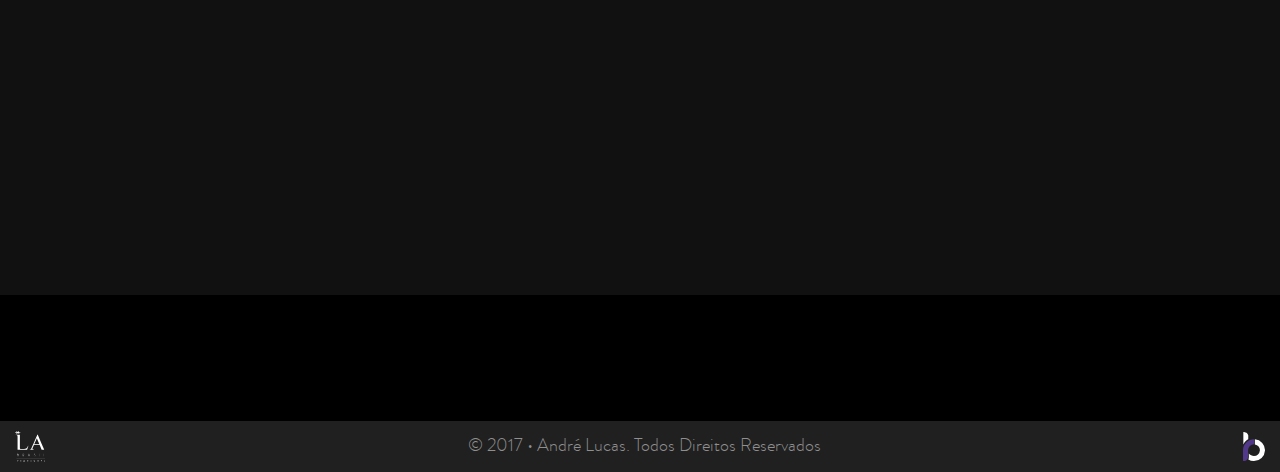
==== commit 50be0f7b: "test" ====
--- a/andre-lucas/index.html
+++ b/andre-lucas/index.html
@@ -11,16 +11,16 @@
     <meta property="og:type" content="website">
     <meta property="og:title" content="André Lucas">
     <meta property="og:description" content="Acesse e confira o novo site do André Lucas, aqui você encontra a agenda de shows, fotos, vídeos, músicas e muito mais!">
-    <meta property="og:url" content="http://www.andrelucas.com.br">
-    <meta property="og:image" content="http://www.andrelucas.com.br/assets/images/social.jpg">
+    <meta property="og:url" content="https://abrahamcarvalhoo.github.io/andre-lucas/>
+    <meta property="og:image" content="https://abrahamcarvalhoo.github.io/andre-lucas/assets/images/social.jpg">
     <meta property="twitter:card" content="summary_large_image">
     <meta property="twitter:title" content="André Lucas">
     <meta property="twitter:description" content="Acesse e confira o novo site do André Lucas, aqui você encontra a agenda de shows, fotos, vídeos, músicas e muito mais!">
-    <meta property="twitter:url" content="http://www.andrelucas.com.br">
-    <meta property="twitter:image" content="http://www.andrelucas.com.br/assets/images/social.jpg">
+    <meta property="twitter:url" content="https://abrahamcarvalhoo.github.io/andre-lucas/>
+    <meta property="twitter:image" content="https://abrahamcarvalhoo.github.io/andre-lucas/assets/images/social.jpg">
     <meta itemprop="name" content="André Lucas">
     <meta itemprop="description" content="Acesse e confira o novo site do André Lucas, aqui você encontra a agenda de shows, fotos, vídeos, músicas e muito mais!">
-    <meta itemprop="image" content="http://www.andrelucas.com.br/assets/images/social.jpg">
+    <meta itemprop="image" content="https://abrahamcarvalhoo.github.io/andre-lucas/assets/images/social.jpg">
     <link href="assets/images/touch/apple-touch-icon.png" rel="apple-touch-icon" sizes="180x180">
     <link href="assets/images/touch/favicon-32x32.png" rel="icon" type="image/png" sizes="32x32">
     <link href="assets/images/touch/favicon-194x194.png" rel="icon" type="image/png" sizes="194x194">
@@ -50,7 +50,7 @@
         "@type": "WebSite",
         "name": "André Lucas",
         "alternateName": "André Lucas",
-        "url": "http://www.andrelucas.com.br"
+        "url": "https://abrahamcarvalhoo.github.io/andre-lucas/
       }
     </script>
   </head>
@@ -388,4 +388,4 @@
       ga('send', 'pageview');
     </script>
   </body>
-</html>+</html>
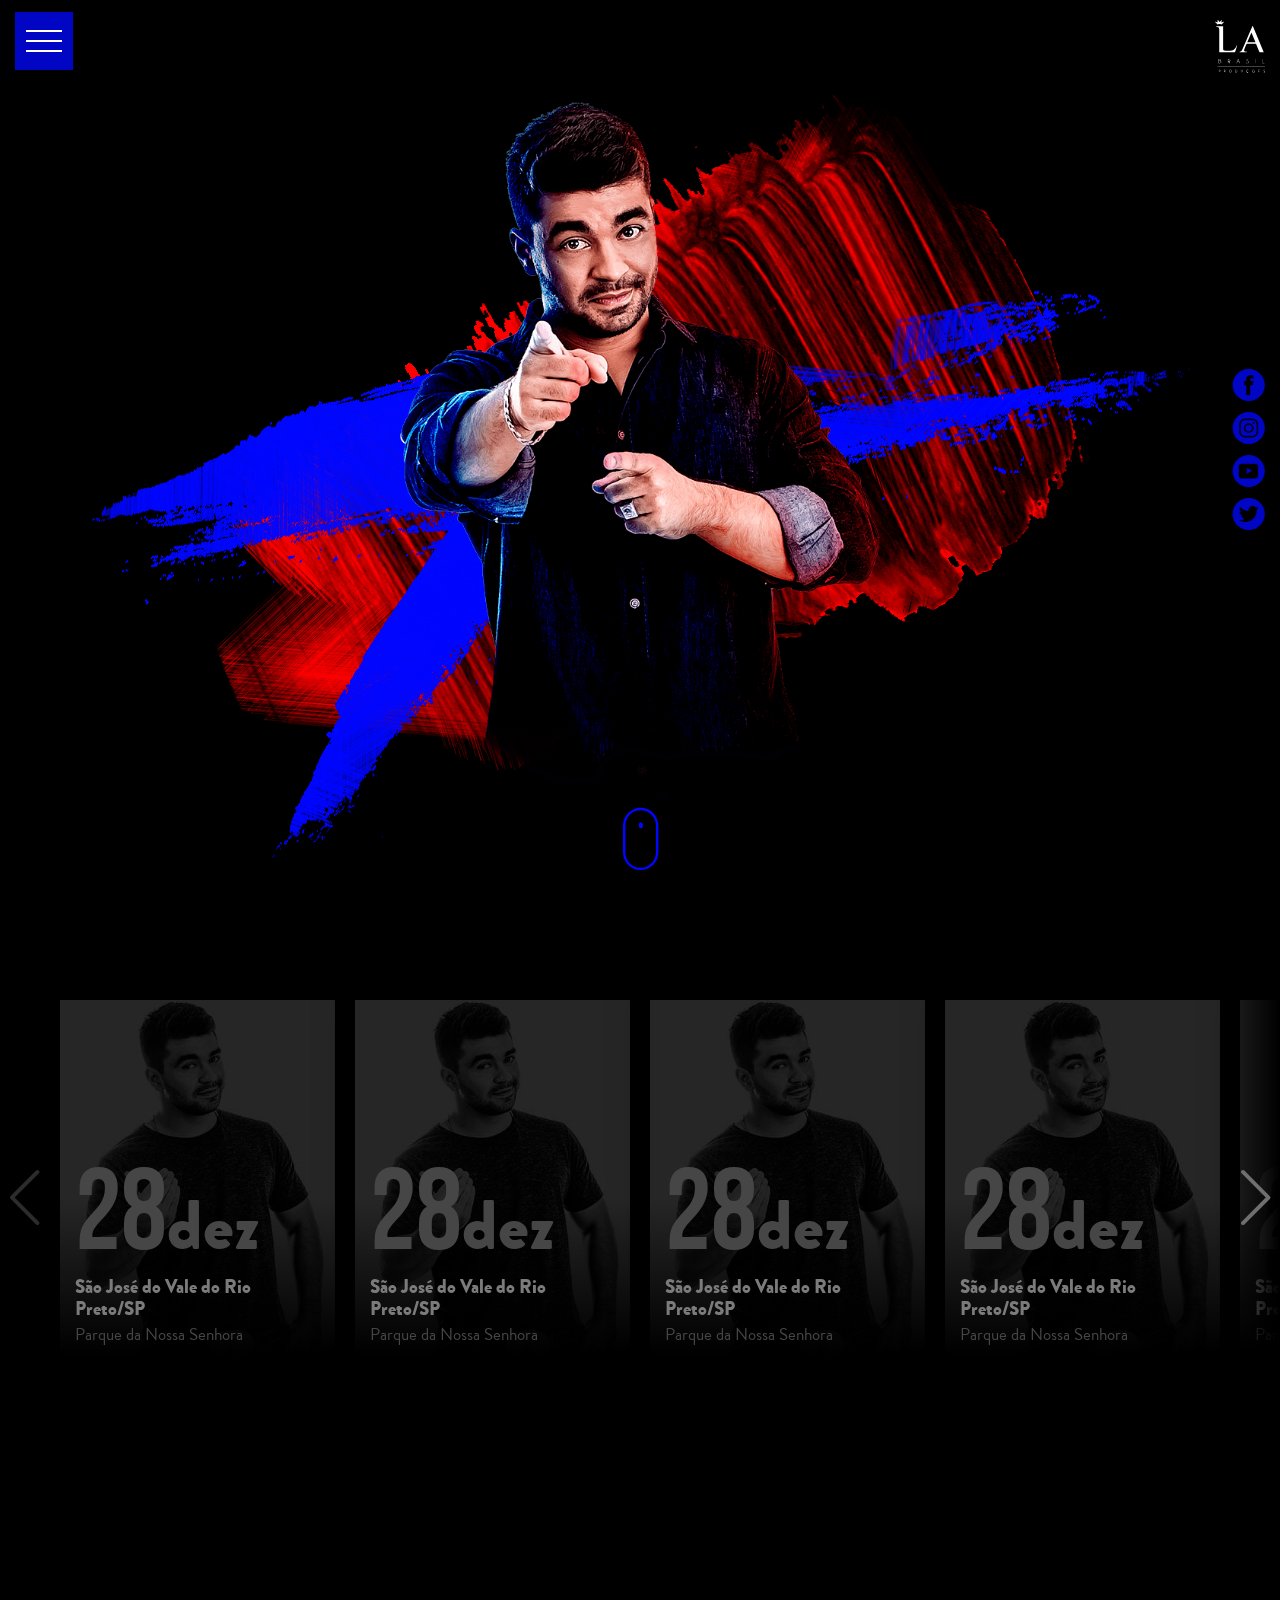
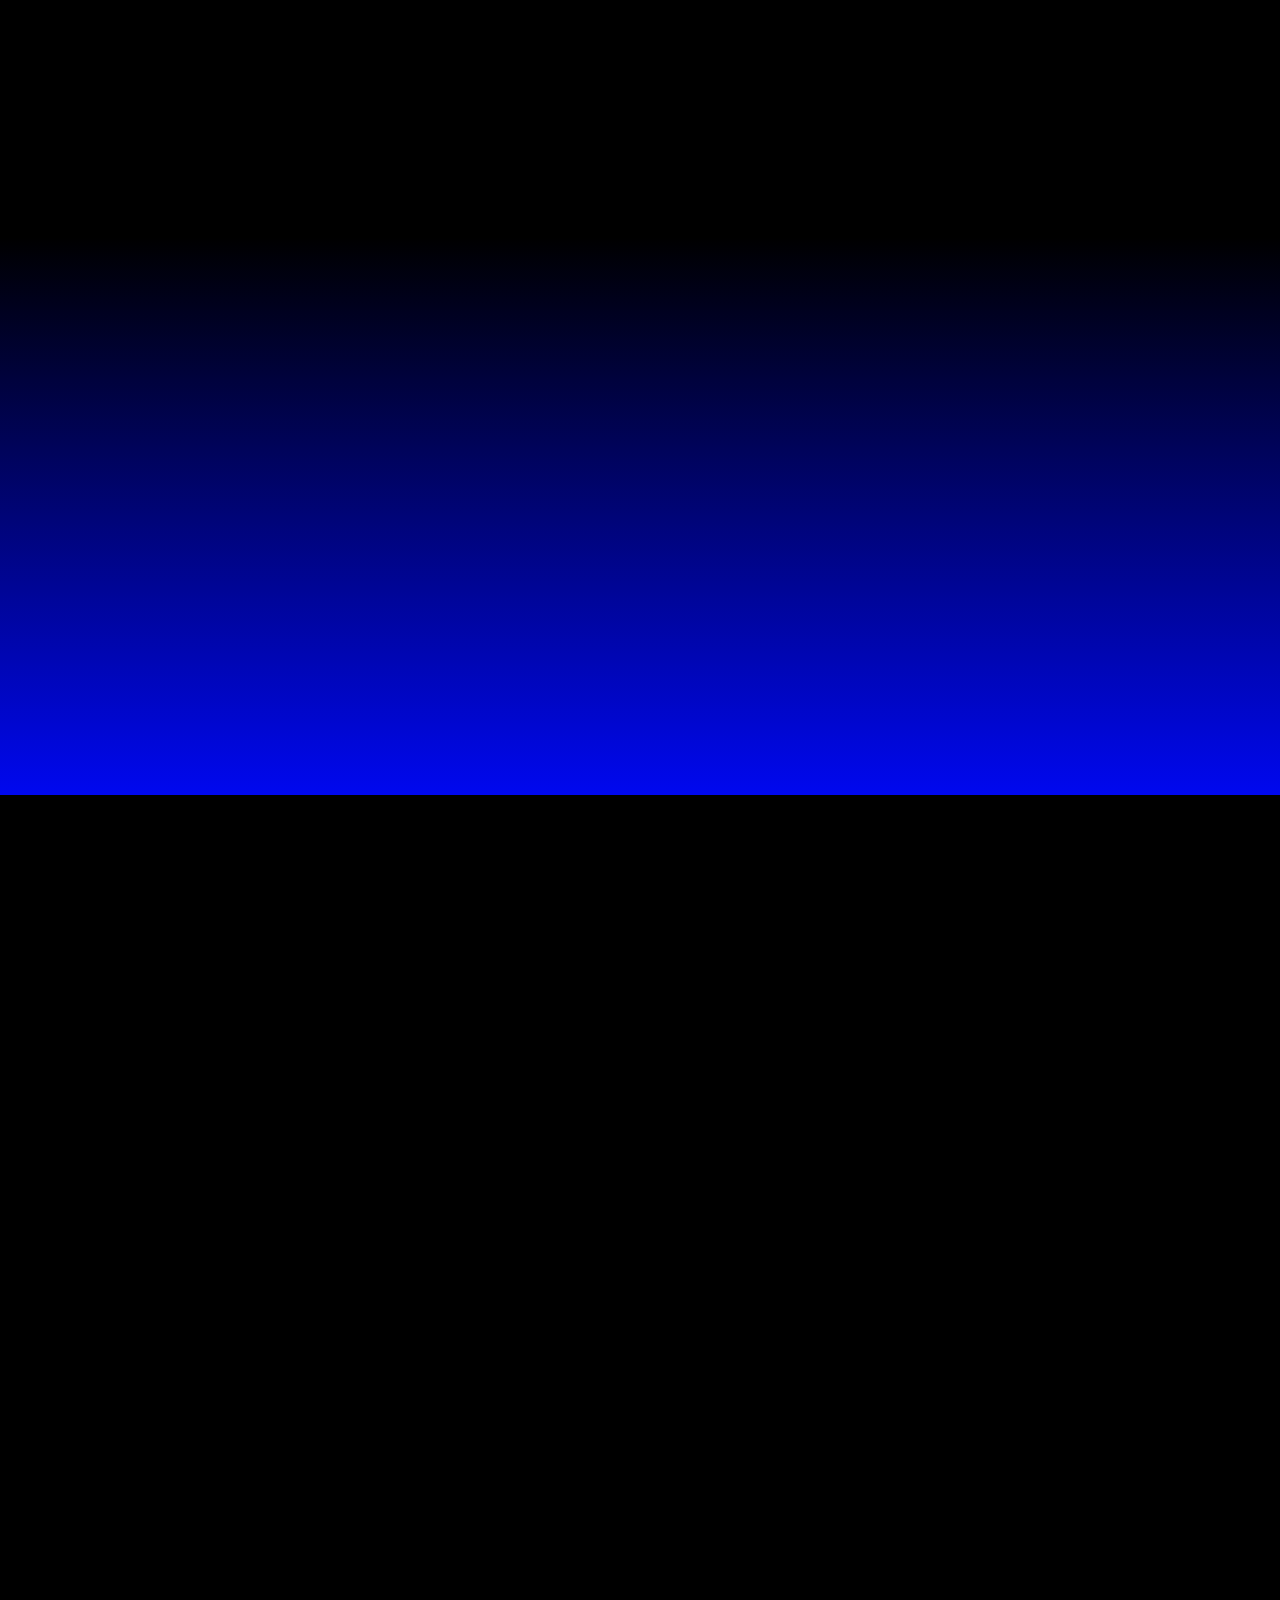
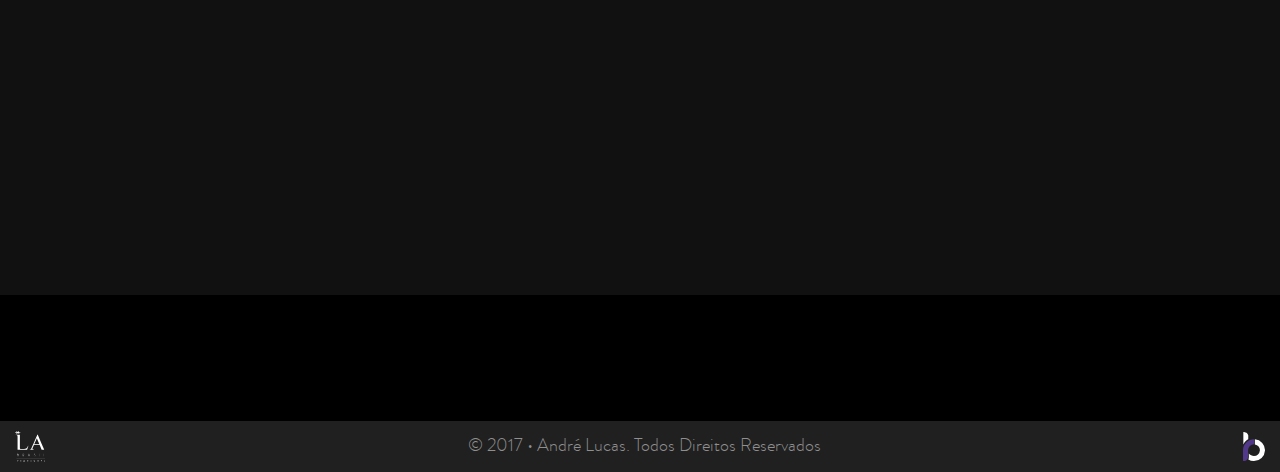
==== commit 3113a04f: "test" ====
--- a/andre-lucas/index.html
+++ b/andre-lucas/index.html
@@ -11,12 +11,12 @@
     <meta property="og:type" content="website">
     <meta property="og:title" content="André Lucas">
     <meta property="og:description" content="Acesse e confira o novo site do André Lucas, aqui você encontra a agenda de shows, fotos, vídeos, músicas e muito mais!">
-    <meta property="og:url" content="https://abrahamcarvalhoo.github.io/andre-lucas/>
+    <meta property="og:url" content="https://abrahamcarvalhoo.github.io/andre-lucas">
     <meta property="og:image" content="https://abrahamcarvalhoo.github.io/andre-lucas/assets/images/social.jpg">
     <meta property="twitter:card" content="summary_large_image">
     <meta property="twitter:title" content="André Lucas">
     <meta property="twitter:description" content="Acesse e confira o novo site do André Lucas, aqui você encontra a agenda de shows, fotos, vídeos, músicas e muito mais!">
-    <meta property="twitter:url" content="https://abrahamcarvalhoo.github.io/andre-lucas/>
+    <meta property="twitter:url" content="https://abrahamcarvalhoo.github.io/andre-lucas">
     <meta property="twitter:image" content="https://abrahamcarvalhoo.github.io/andre-lucas/assets/images/social.jpg">
     <meta itemprop="name" content="André Lucas">
     <meta itemprop="description" content="Acesse e confira o novo site do André Lucas, aqui você encontra a agenda de shows, fotos, vídeos, músicas e muito mais!">
@@ -50,7 +50,7 @@
         "@type": "WebSite",
         "name": "André Lucas",
         "alternateName": "André Lucas",
-        "url": "https://abrahamcarvalhoo.github.io/andre-lucas/
+        "url": "https://abrahamcarvalhoo.github.io/andre-lucas"
       }
     </script>
   </head>
@@ -80,7 +80,7 @@
         <div class="hero__scroll icon-mouse"></div>
         <div class="hero__container">
           <div class="hero-partners wow fadeInDown"><a class="hero-partners__item" href="http://labrasilproducoes.com.br" target="_blank" title="LA Brasil Produções"><img src="assets/images/partners/la-brasil.svg" alt="LA Brasil Produções"></a></div>
-          <div class="hero-social"><a class="hero-social__item icon-facebook-circle wow fadeInUp" href="https://www.facebook.com/AndreLucasOfficial" target="_blank" title="Facebook" data-wow-delay="200ms"></a><a class="hero-social__item icon-instagram-circle wow fadeInUp" href="https://www.instagram.com/andrelucascantor" target="_blank" title="Instagram" data-wow-delay="400ms"></a><a class="hero-social__item icon-youtube-play-circle wow fadeInUp" href="https://www.youtube.com/channel/UCBzSeNmkAx7mIOYJXDT1AiQ" target="_blank" title="Youtube" data-wow-delay="600ms"></a><a class="hero-social__item icon-twitter-circle wow fadeInUp" href="https://twitter.com/andrelucascantor" target="_blank" title="Twitter" data-wow-delay="800ms"></a></div>
+          <div class="hero-social"><a class="hero-social__item icon-facebook-circle wow fadeInUp" href="https://www.facebook.com/AndreLucasOfficial" target="_blank" title="Facebook" data-wow-delay="200ms"></a><a class="hero-social__item icon-instagram-circle wow fadeInUp" href="https://www.instagram.com/andrelucascantor" target="_blank" title="Instagram" data-wow-delay="400ms"></a><a class="hero-social__item icon-youtube-play-circle wow fadeInUp" href="https://www.youtube.com/channel/UCBzSeNmkAx7mIOYJXDT1AiQ" target="_blank" title="Youtube" data-wow-delay="600ms"></a><a class="hero-social__item icon-twitter-circle wow fadeInUp" href="https://twitter.com/andrelucasof" target="_blank" title="Twitter" data-wow-delay="800ms"></a></div>
           <div class="hero__scene" id="hero-scene"><img class="hero__avatar" src="assets/images/hero/hero-avatar.png" alt="André Lucas">
             <svg class="hero__logo" xmlns="http://www.w3.org/2000/svg" viewBox="0 0 354.62 150">
               <path d="M52,68.16V14c0-.26,0-.51,0-.77s.15-.57.54-.57l6.57.11c.4,0,.55.33.73.59q3.66,5.26,7.3,10.54l23.4,33.81a1.33,1.33,0,0,0,.51.56V13.92c0-1.15,0-1.15,1.16-1.15,2.5,0,5,0,7.49,0,.64,0,.84.19.84.84q0,31.88,0,63.75c0,.61-.18.83-.79.82q-3-.06-5.89,0a1.51,1.51,0,0,1-1.43-.75Q87.74,70.52,83,63.64L62,33.28c-.07-.11-.16-.22-.34-.46V77c0,1.13,0,1.13-1.15,1.13-4.6,0-9.21,0-13.81,0a1.3,1.3,0,0,1-1.42-1C42.85,71.35,40.4,65.51,38,59.66a1,1,0,0,0-1.14-.75q-10.83,0-21.65,0a1.06,1.06,0,0,0-1.14.76c-2.48,5.89-4.93,11.8-7.22,17.78-.08.2-.07.52-.35.54s-.31-.25-.43-.42C4.11,74.83,2.17,72.08.22,69.35a1,1,0,0,1-.11-1.1q6.5-16.44,13-32.9,2.84-7.2,5.67-14.4a1.58,1.58,0,0,0,0-1.28Q17.35,16.31,16,12.93c-.4-1-.4-1,.64-1,4,0,8,0,12,0a1.23,1.23,0,0,1,1.36.95q8.78,22.22,17.6,44.4l4.07,10.29c.08.21.17.42.26.64Zm-25.86-41c-.12.3-.18.42-.23.55q-3.9,10.83-7.81,21.66c-.22.61,0,.65.51.65,4.81,0,9.61,0,14.42,0,.87,0,.88,0,.6-.84q-2.73-8.06-5.47-16.1C27.55,31.18,26.89,29.26,26.18,27.19Z"></path>
@@ -213,7 +213,7 @@
           </div>
         </div>
       </section>
-      <section class="musics" id="musics">
+      <section class="musics" id="musics" data-artist="6FBDaR13swtiWwGhX1WQsP">
         <div class="musics__bg"></div>
         <div class="musics__container">
           <div class="musics__row">
@@ -221,32 +221,7 @@
               <div class="musics__wrapper wow zoomIn">
                 <h2 class="musics__title">Músicas</h2>
                 <div class="musics-albums swiper-container">
-                  <div class="swiper-wrapper">
-                    <div class="musics-albums__item swiper-slide"><img class="musics-albums__item-image" src="assets/images/musics/musics-avatar.jpg" alt="André Lucas">
-                      <div class="musics-albums__item-info">
-                        <h3 class="musics-albums__item-title">Modo Avião</h3>
-                        <div class="musics-albums__item-year">2017</div>
-                      </div>
-                    </div>
-                    <div class="musics-albums__item swiper-slide"><img class="musics-albums__item-image" src="assets/images/musics/musics-avatar.jpg" alt="André Lucas">
-                      <div class="musics-albums__item-info">
-                        <h3 class="musics-albums__item-title">Modo Avião</h3>
-                        <div class="musics-albums__item-year">2017</div>
-                      </div>
-                    </div>
-                    <div class="musics-albums__item swiper-slide"><img class="musics-albums__item-image" src="assets/images/musics/musics-avatar.jpg" alt="André Lucas">
-                      <div class="musics-albums__item-info">
-                        <h3 class="musics-albums__item-title">Modo Avião</h3>
-                        <div class="musics-albums__item-year">2017</div>
-                      </div>
-                    </div>
-                    <div class="musics-albums__item swiper-slide"><img class="musics-albums__item-image" src="assets/images/musics/musics-avatar.jpg" alt="André Lucas">
-                      <div class="musics-albums__item-info">
-                        <h3 class="musics-albums__item-title">Modo Avião</h3>
-                        <div class="musics-albums__item-year">2017</div>
-                      </div>
-                    </div>
-                  </div>
+                  <div class="swiper-wrapper"></div>
                   <div class="musics-albums__nav musics-albums__nav--prev icon-arrow-left"></div>
                   <div class="musics-albums__nav musics-albums__nav--next icon-arrow-right"></div>
                 </div>
@@ -254,24 +229,7 @@
             </div>
             <div class="musics__box wow fadeInRight">
               <div class="musics-playlist swiper-container">
-                <div class="swiper-wrapper">
-                  <div class="musics-playlist__item swiper-slide">
-                    <div class="musics-list"><a class="musics-list__item" href="#" target="_blank">São Jose Do Vale do Rio Preto</a><a class="musics-list__item" href="#" target="_blank">São Jose Do Vale do Rio Preto</a><a class="musics-list__item" href="#" target="_blank">São Jose Do Vale do Rio Preto</a><a class="musics-list__item" href="#" target="_blank">São Jose Do Vale do Rio Preto</a><a class="musics-list__item" href="#" target="_blank">São Jose Do Vale do Rio Preto</a><a class="musics-list__item" href="#" target="_blank">São Jose Do Vale do Rio Preto</a><a class="musics-list__item" href="#" target="_blank">São Jose Do Vale do Rio Preto</a><a class="musics-list__item" href="#" target="_blank">São Jose Do Vale do Rio Preto</a><a class="musics-list__item" href="#" target="_blank">São Jose Do Vale do Rio Preto</a><a class="musics-list__item" href="#" target="_blank">São Jose Do Vale do Rio Preto</a><a class="musics-list__item" href="#" target="_blank">São Jose Do Vale do Rio Preto</a><a class="musics-list__item" href="#" target="_blank">São Jose Do Vale do Rio Preto</a>
-                    </div>
-                  </div>
-                  <div class="musics-playlist__item swiper-slide">
-                    <div class="musics-list"><a class="musics-list__item" href="#" target="_blank">São Jose Do Vale do Rio Preto</a><a class="musics-list__item" href="#" target="_blank">São Jose Do Vale do Rio Preto</a><a class="musics-list__item" href="#" target="_blank">São Jose Do Vale do Rio Preto</a><a class="musics-list__item" href="#" target="_blank">São Jose Do Vale do Rio Preto</a><a class="musics-list__item" href="#" target="_blank">São Jose Do Vale do Rio Preto</a><a class="musics-list__item" href="#" target="_blank">São Jose Do Vale do Rio Preto</a><a class="musics-list__item" href="#" target="_blank">São Jose Do Vale do Rio Preto</a><a class="musics-list__item" href="#" target="_blank">São Jose Do Vale do Rio Preto</a><a class="musics-list__item" href="#" target="_blank">São Jose Do Vale do Rio Preto</a><a class="musics-list__item" href="#" target="_blank">São Jose Do Vale do Rio Preto</a><a class="musics-list__item" href="#" target="_blank">São Jose Do Vale do Rio Preto</a><a class="musics-list__item" href="#" target="_blank">São Jose Do Vale do Rio Preto</a>
-                    </div>
-                  </div>
-                  <div class="musics-playlist__item swiper-slide">
-                    <div class="musics-list"><a class="musics-list__item" href="#" target="_blank">Modo Avião</a><a class="musics-list__item" href="#" target="_blank">Modo Avião</a><a class="musics-list__item" href="#" target="_blank">Modo Avião</a><a class="musics-list__item" href="#" target="_blank">Modo Avião</a><a class="musics-list__item" href="#" target="_blank">Modo Avião</a><a class="musics-list__item" href="#" target="_blank">Modo Avião</a>
-                    </div>
-                  </div>
-                  <div class="musics-playlist__item swiper-slide">
-                    <div class="musics-list"><a class="musics-list__item" href="#" target="_blank">Modo Avião</a><a class="musics-list__item" href="#" target="_blank">Modo Avião</a><a class="musics-list__item" href="#" target="_blank">Modo Avião</a><a class="musics-list__item" href="#" target="_blank">Modo Avião</a><a class="musics-list__item" href="#" target="_blank">Modo Avião</a><a class="musics-list__item" href="#" target="_blank">Modo Avião</a>
-                    </div>
-                  </div>
-                </div>
+                <div class="swiper-wrapper"></div>
               </div>
             </div>
           </div>
@@ -306,11 +264,11 @@
               <div class="contact-info wow fadeInSmallUp">
                 <div class="contact-info__item">
                   <div class="contact-info__item-title">Escritório</div>
-                  <div class="contact-info__item-box"><a class="contact-info__item-link" href="tel:4381200000">(43) 8120 0000</a><a class="contact-info__item-link" href="mailto:contato@andrelucas.com.br">contato@andrelucas.com.br</a></div>
+                  <div class="contact-info__item-box"><a class="contact-info__item-link" href="tel:4381200000">(11) 5051 4212</a><a class="contact-info__item-link" href="mailto:contato@andrelucas.com.br">contato@andrelucas.com.br</a></div>
                 </div>
                 <div class="contact-info__item">
                   <div class="contact-info__item-title">Imprensa</div>
-                  <div class="contact-info__item-box"><a class="contact-info__item-link" href="tel:4381200003">(43) 8120 0003</a><a class="contact-info__item-link" href="mailto:imprensa@andrelucas.com.br">imprensa@andrelucas.com.br</a></div>
+                  <div class="contact-info__item-box"><a class="contact-info__item-link" href="tel:4381200003">(11) 5051 4212</a><a class="contact-info__item-link" href="mailto:imprensa@andrelucas.com.br">imprensa@andrelucas.com.br</a></div>
                 </div>
               </div>
             </div>
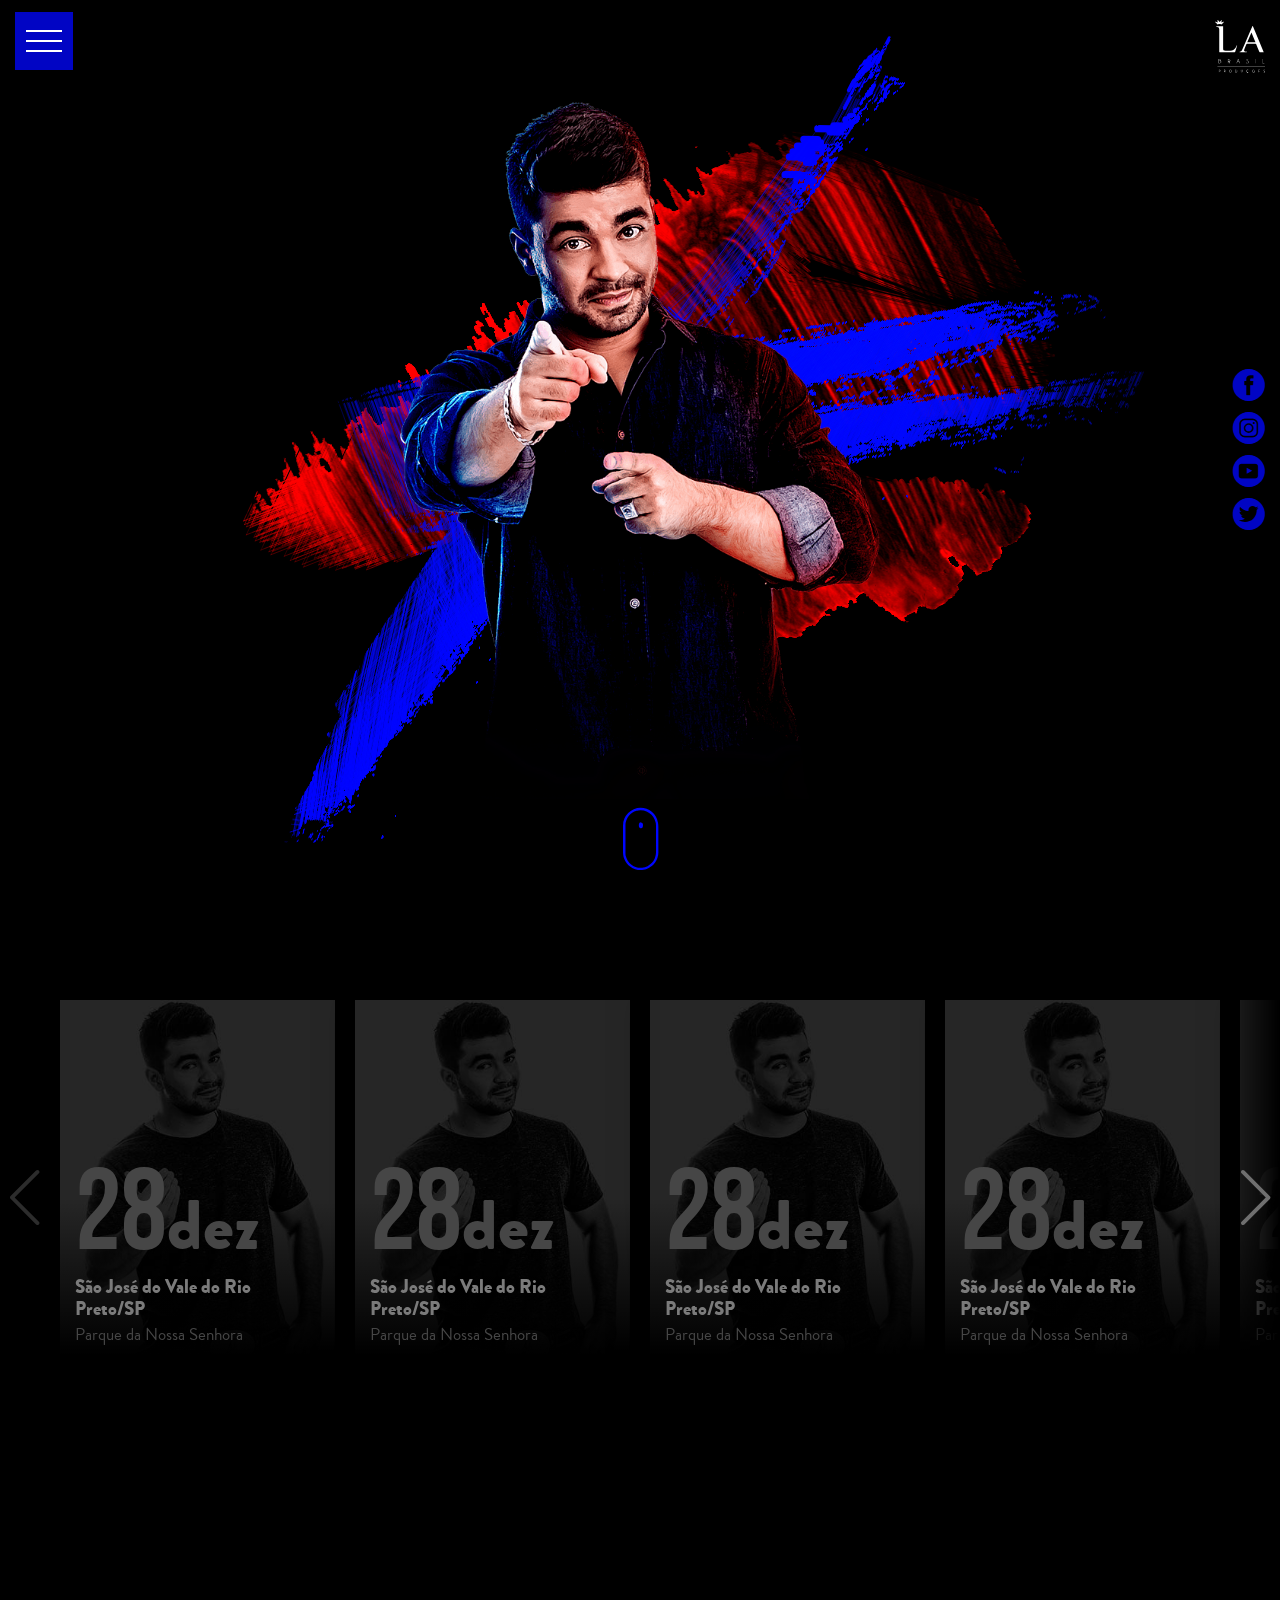
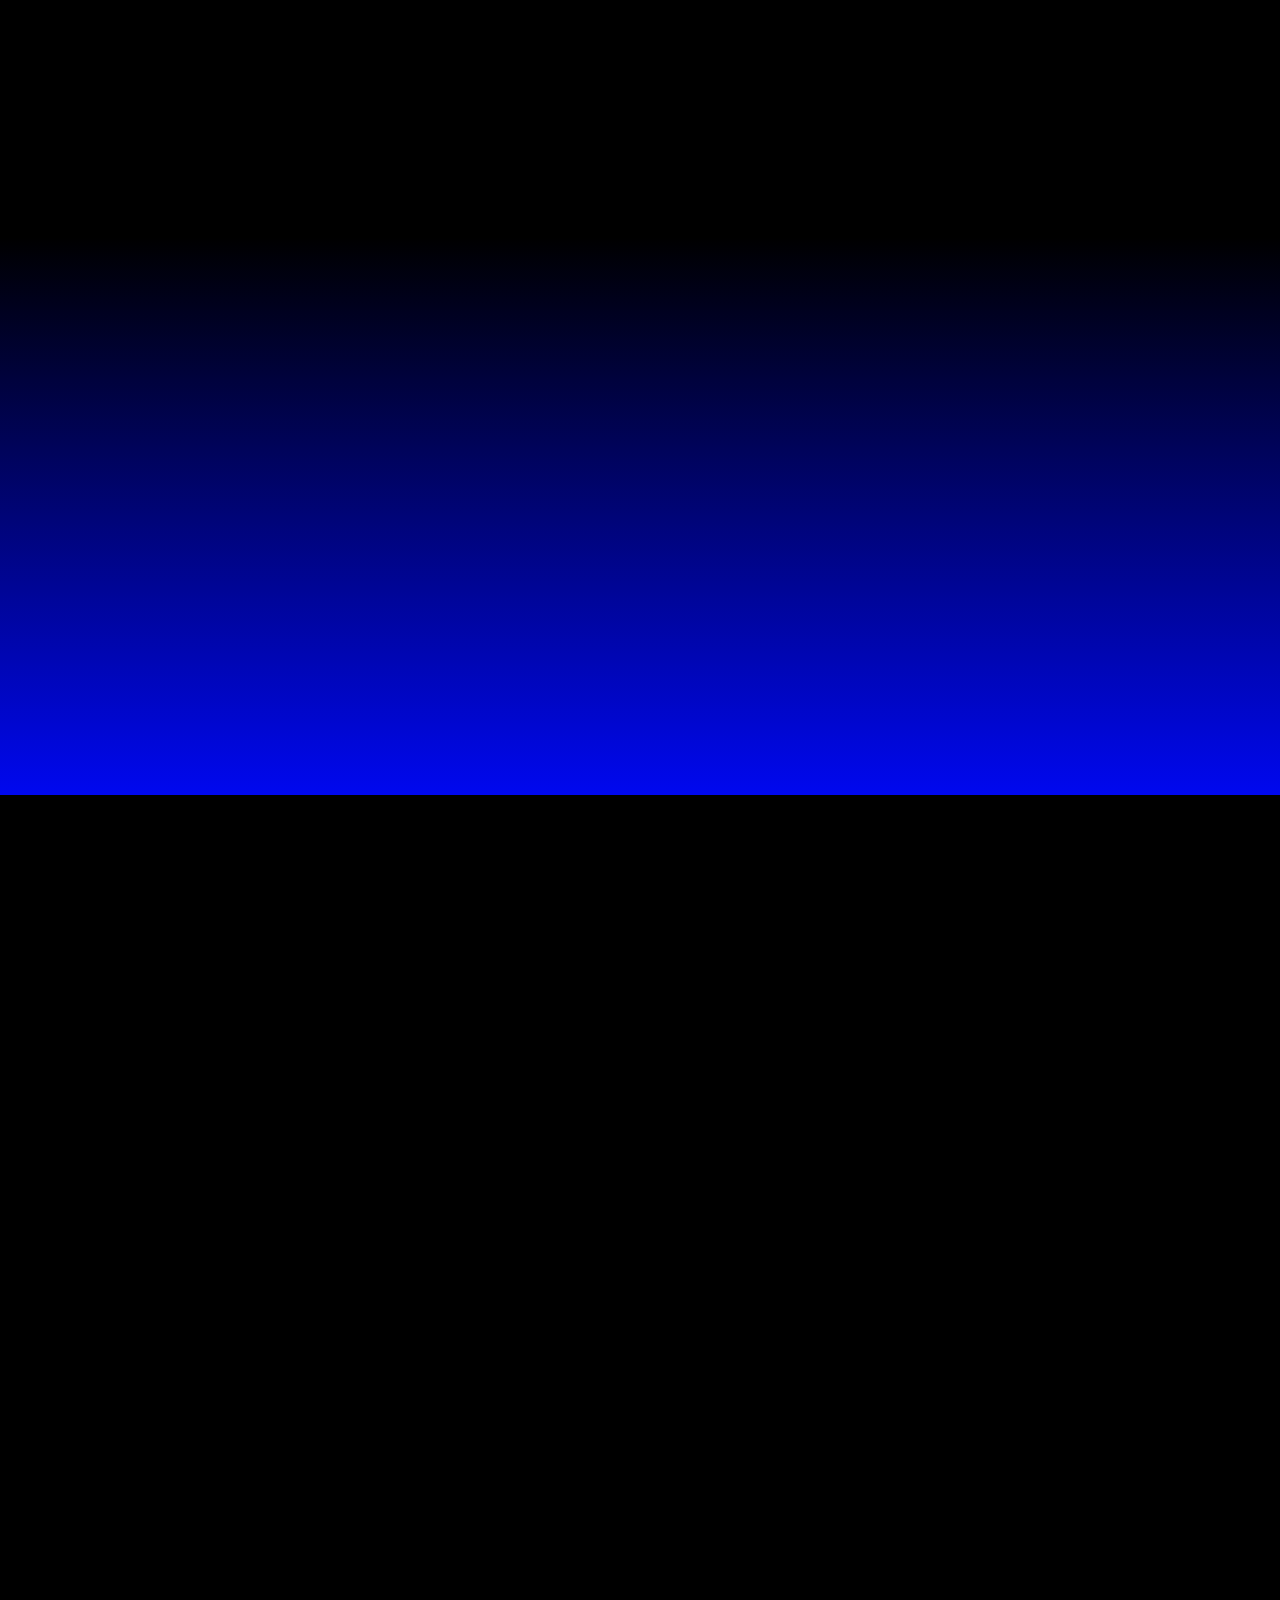
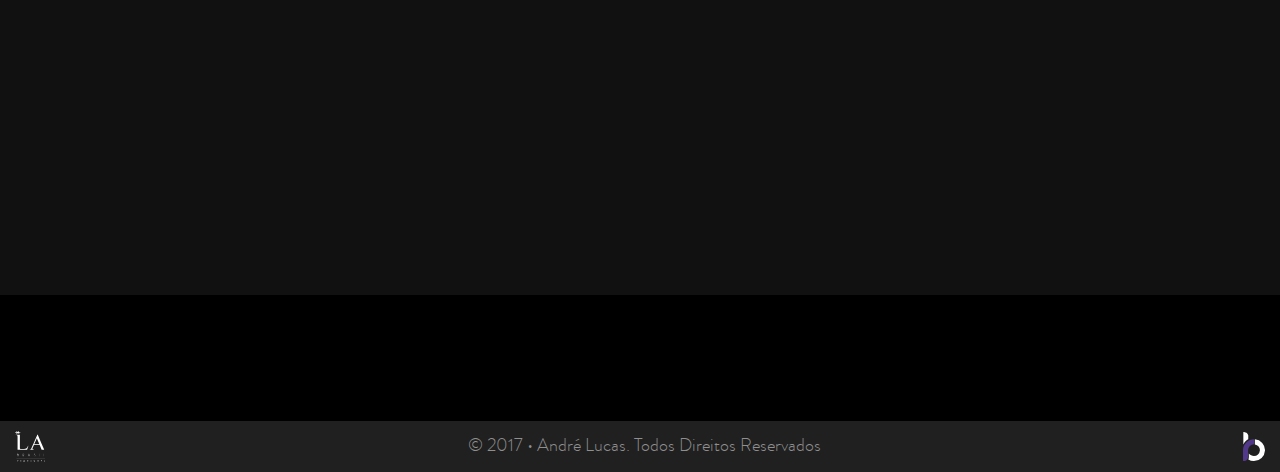
==== commit ce0365cc: "test" ====
--- a/andre-lucas/index.html
+++ b/andre-lucas/index.html
@@ -11,16 +11,16 @@
     <meta property="og:type" content="website">
     <meta property="og:title" content="André Lucas">
     <meta property="og:description" content="Acesse e confira o novo site do André Lucas, aqui você encontra a agenda de shows, fotos, vídeos, músicas e muito mais!">
-    <meta property="og:url" content="https://abrahamcarvalhoo.github.io/andre-lucas">
-    <meta property="og:image" content="https://abrahamcarvalhoo.github.io/andre-lucas/assets/images/social.jpg">
+    <meta property="og:url" content="http://www.andrelucas.com.br">
+    <meta property="og:image" content="http://www.andrelucas.com.br/assets/images/social.jpg">
     <meta property="twitter:card" content="summary_large_image">
     <meta property="twitter:title" content="André Lucas">
     <meta property="twitter:description" content="Acesse e confira o novo site do André Lucas, aqui você encontra a agenda de shows, fotos, vídeos, músicas e muito mais!">
-    <meta property="twitter:url" content="https://abrahamcarvalhoo.github.io/andre-lucas">
-    <meta property="twitter:image" content="https://abrahamcarvalhoo.github.io/andre-lucas/assets/images/social.jpg">
+    <meta property="twitter:url" content="http://www.andrelucas.com.br">
+    <meta property="twitter:image" content="http://www.andrelucas.com.br/assets/images/social.jpg">
     <meta itemprop="name" content="André Lucas">
     <meta itemprop="description" content="Acesse e confira o novo site do André Lucas, aqui você encontra a agenda de shows, fotos, vídeos, músicas e muito mais!">
-    <meta itemprop="image" content="https://abrahamcarvalhoo.github.io/andre-lucas/assets/images/social.jpg">
+    <meta itemprop="image" content="http://www.andrelucas.com.br/assets/images/social.jpg">
     <link href="assets/images/touch/apple-touch-icon.png" rel="apple-touch-icon" sizes="180x180">
     <link href="assets/images/touch/favicon-32x32.png" rel="icon" type="image/png" sizes="32x32">
     <link href="assets/images/touch/favicon-194x194.png" rel="icon" type="image/png" sizes="194x194">
@@ -50,7 +50,7 @@
         "@type": "WebSite",
         "name": "André Lucas",
         "alternateName": "André Lucas",
-        "url": "https://abrahamcarvalhoo.github.io/andre-lucas"
+        "url": "http://www.andrelucas.com.br"
       }
     </script>
   </head>
@@ -346,4 +346,4 @@
       ga('send', 'pageview');
     </script>
   </body>
-</html>
+</html>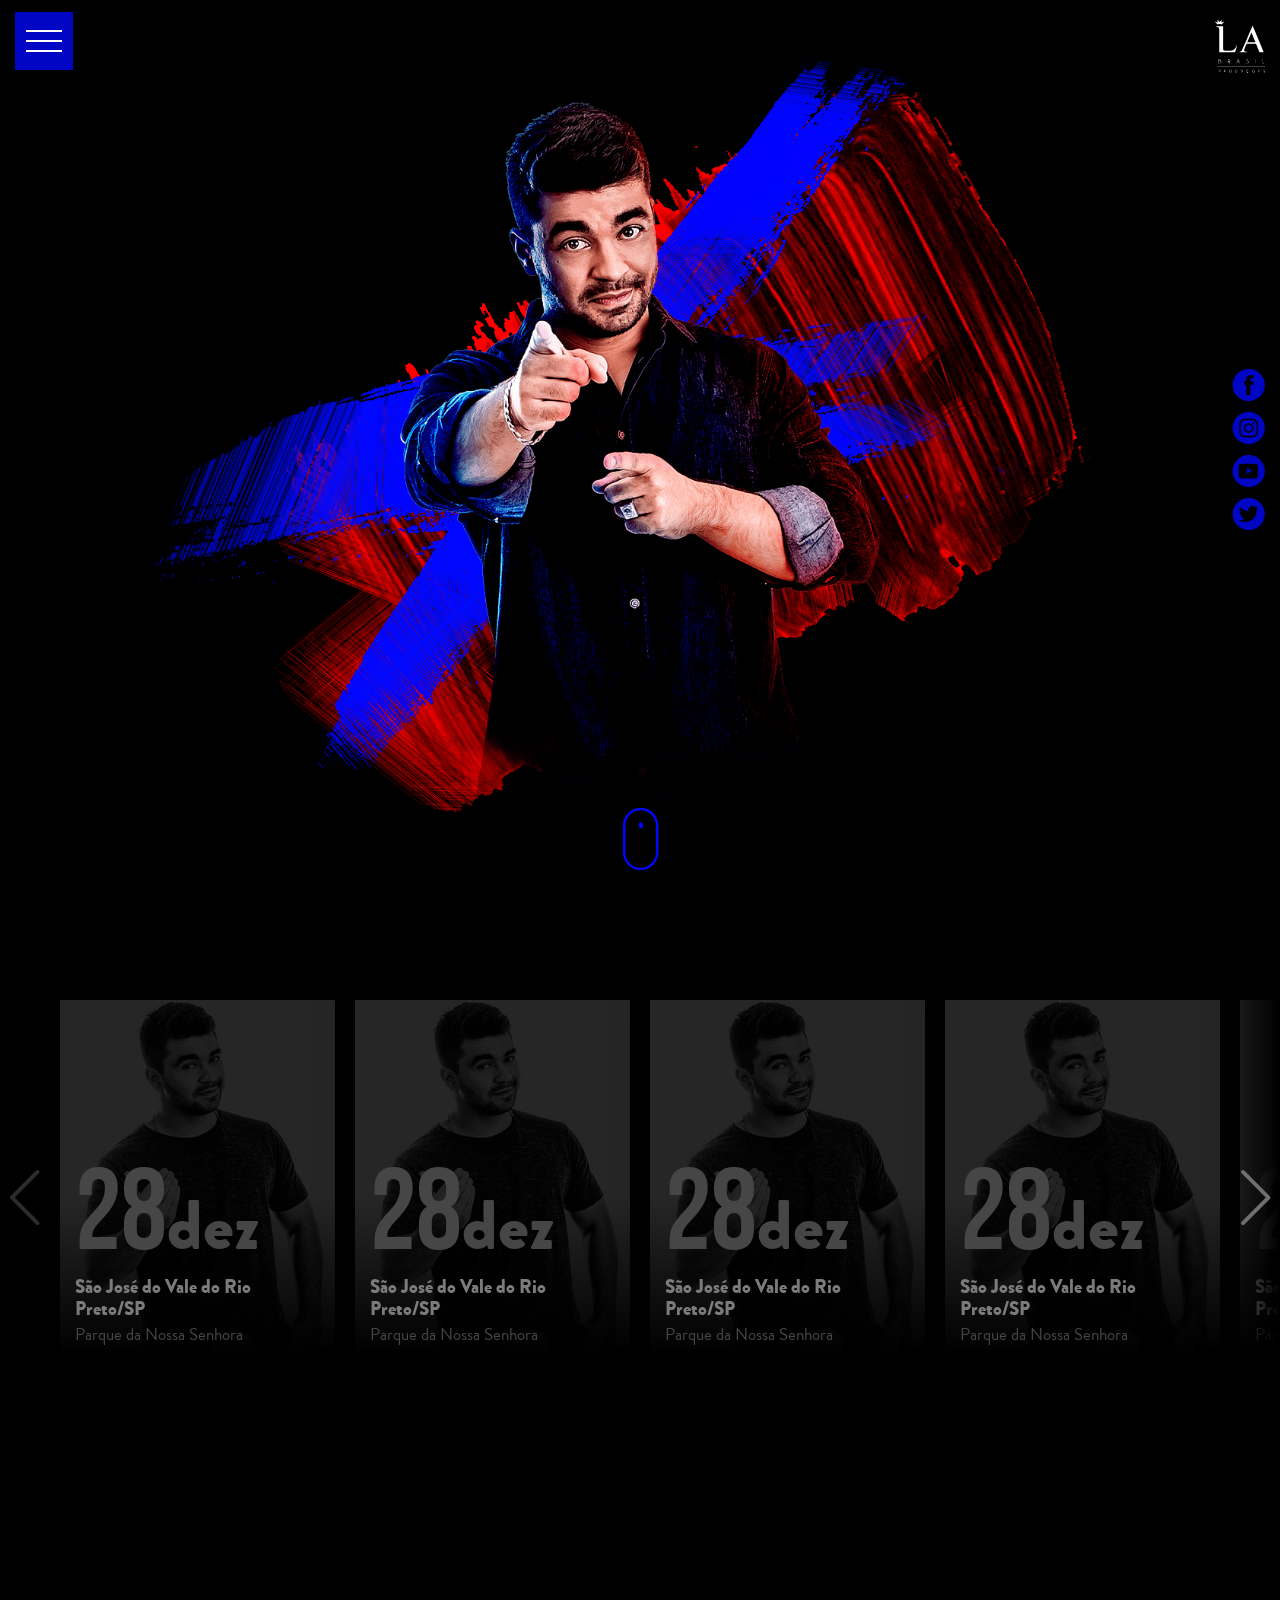
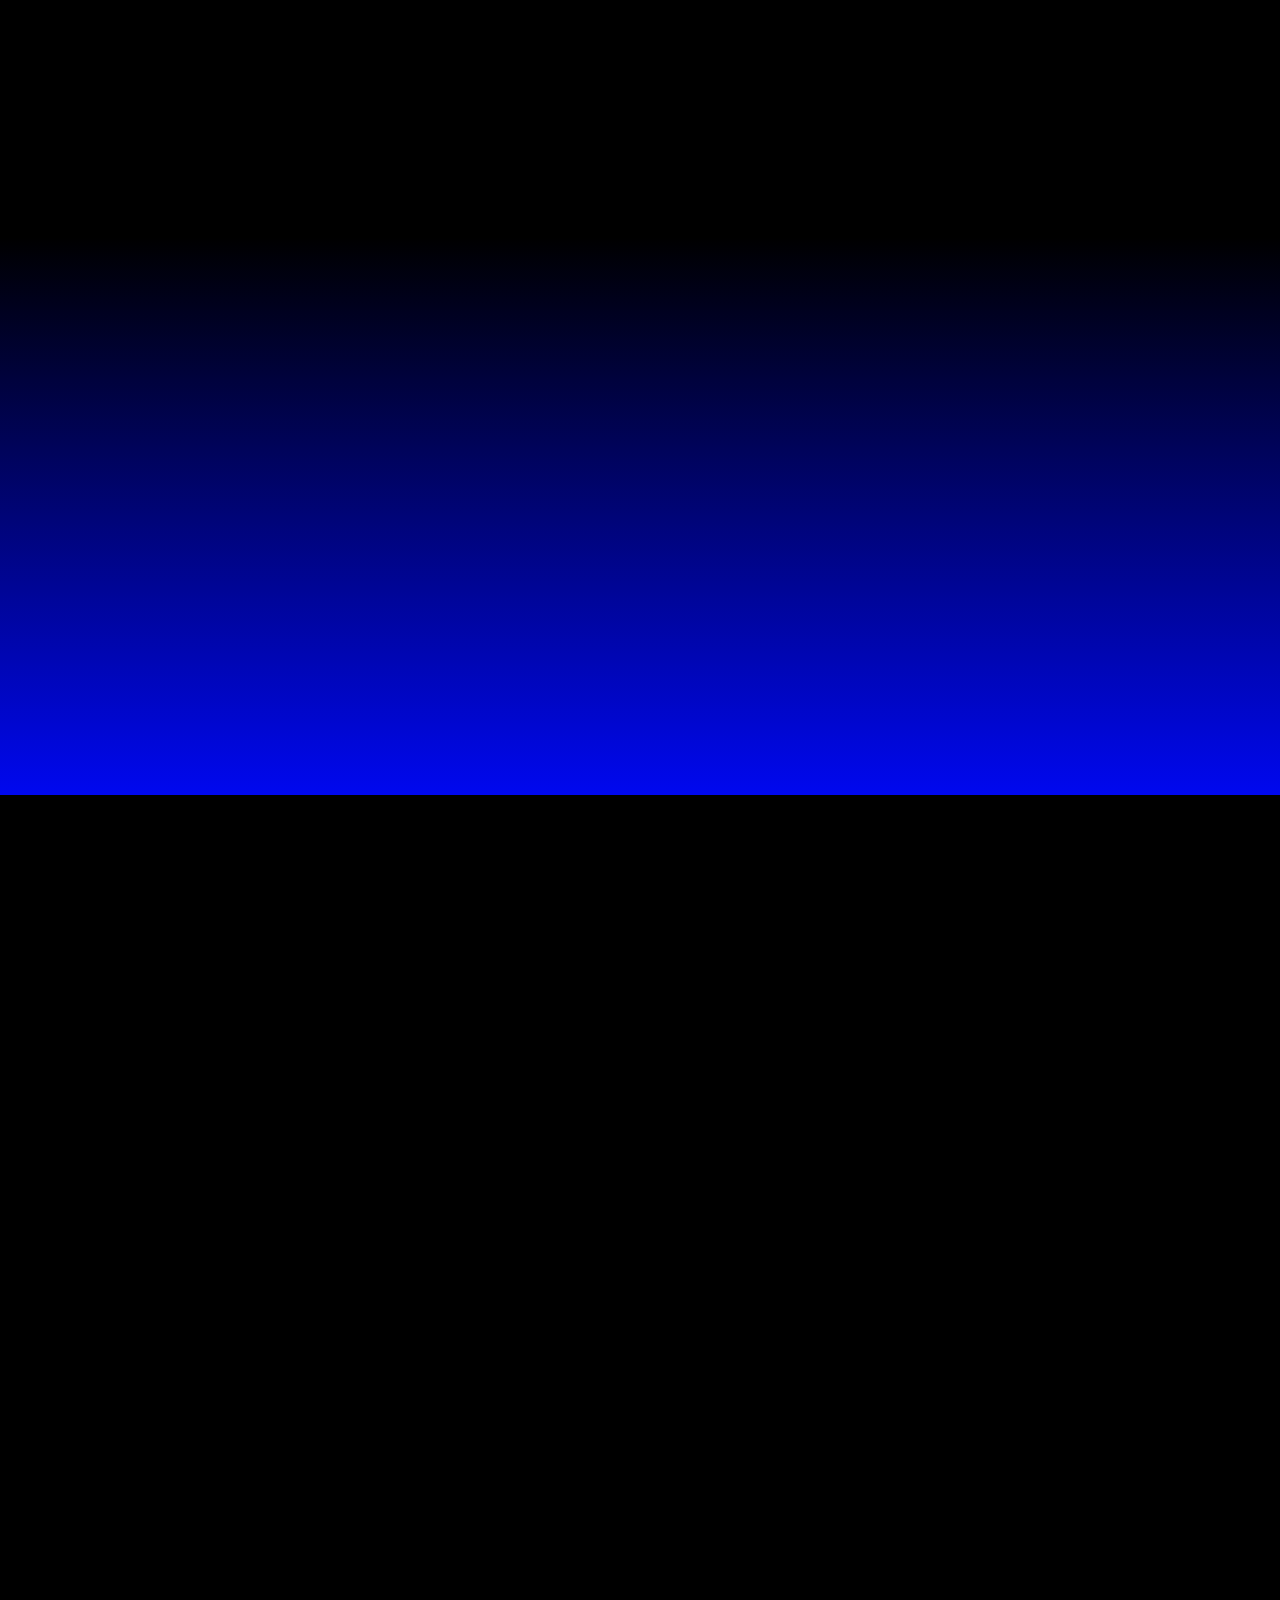
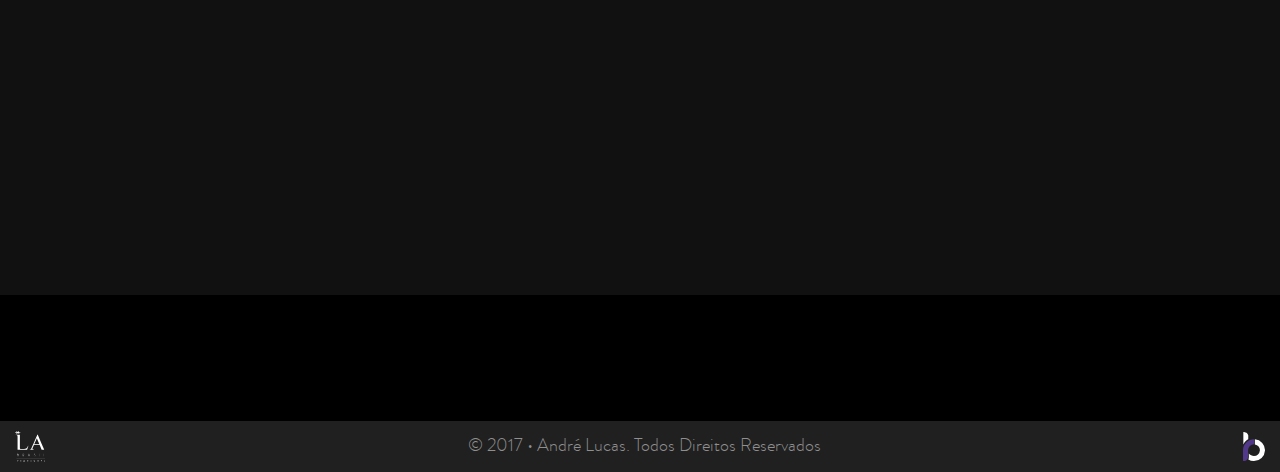
==== commit cb3589fa: "test" ====
--- a/andre-lucas/index.html
+++ b/andre-lucas/index.html
@@ -11,16 +11,16 @@
     <meta property="og:type" content="website">
     <meta property="og:title" content="André Lucas">
     <meta property="og:description" content="Acesse e confira o novo site do André Lucas, aqui você encontra a agenda de shows, fotos, vídeos, músicas e muito mais!">
-    <meta property="og:url" content="http://www.andrelucas.com.br">
-    <meta property="og:image" content="http://www.andrelucas.com.br/assets/images/social.jpg">
+    <meta property="og:url" content="https://abrahamcarvalhoo.github.io/andre-lucas">
+    <meta property="og:image" content="https://abrahamcarvalhoo.github.io/andre-lucas/assets/images/social.jpg">
     <meta property="twitter:card" content="summary_large_image">
     <meta property="twitter:title" content="André Lucas">
     <meta property="twitter:description" content="Acesse e confira o novo site do André Lucas, aqui você encontra a agenda de shows, fotos, vídeos, músicas e muito mais!">
-    <meta property="twitter:url" content="http://www.andrelucas.com.br">
-    <meta property="twitter:image" content="http://www.andrelucas.com.br/assets/images/social.jpg">
+    <meta property="twitter:url" content="https://abrahamcarvalhoo.github.io/andre-lucas">
+    <meta property="twitter:image" content="https://abrahamcarvalhoo.github.io/andre-lucas/assets/images/social.jpg">
     <meta itemprop="name" content="André Lucas">
     <meta itemprop="description" content="Acesse e confira o novo site do André Lucas, aqui você encontra a agenda de shows, fotos, vídeos, músicas e muito mais!">
-    <meta itemprop="image" content="http://www.andrelucas.com.br/assets/images/social.jpg">
+    <meta itemprop="image" content="https://abrahamcarvalhoo.github.io/andre-lucas/assets/images/social.jpg">
     <link href="assets/images/touch/apple-touch-icon.png" rel="apple-touch-icon" sizes="180x180">
     <link href="assets/images/touch/favicon-32x32.png" rel="icon" type="image/png" sizes="32x32">
     <link href="assets/images/touch/favicon-194x194.png" rel="icon" type="image/png" sizes="194x194">
@@ -50,7 +50,7 @@
         "@type": "WebSite",
         "name": "André Lucas",
         "alternateName": "André Lucas",
-        "url": "http://www.andrelucas.com.br"
+        "url": "https://abrahamcarvalhoo.github.io/andre-lucas"
       }
     </script>
   </head>
@@ -346,4 +346,4 @@
       ga('send', 'pageview');
     </script>
   </body>
-</html>+</html>
